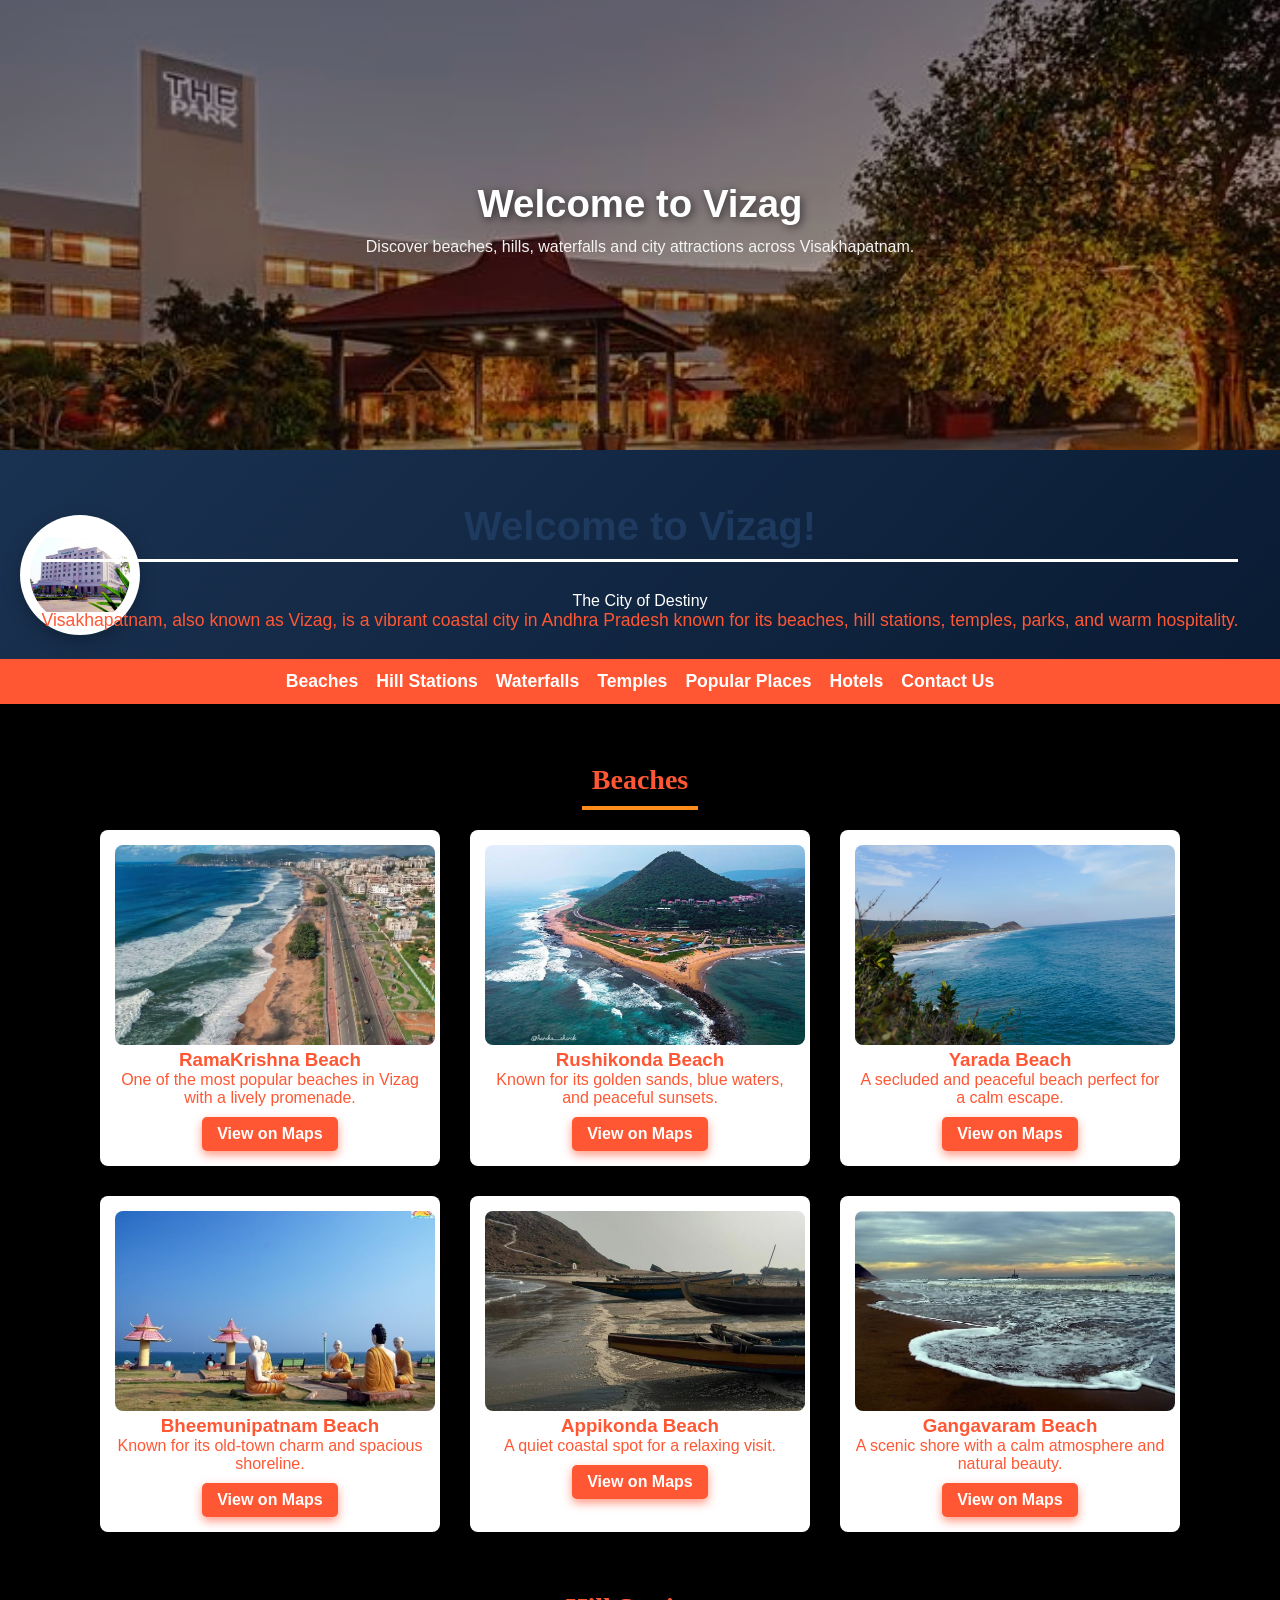
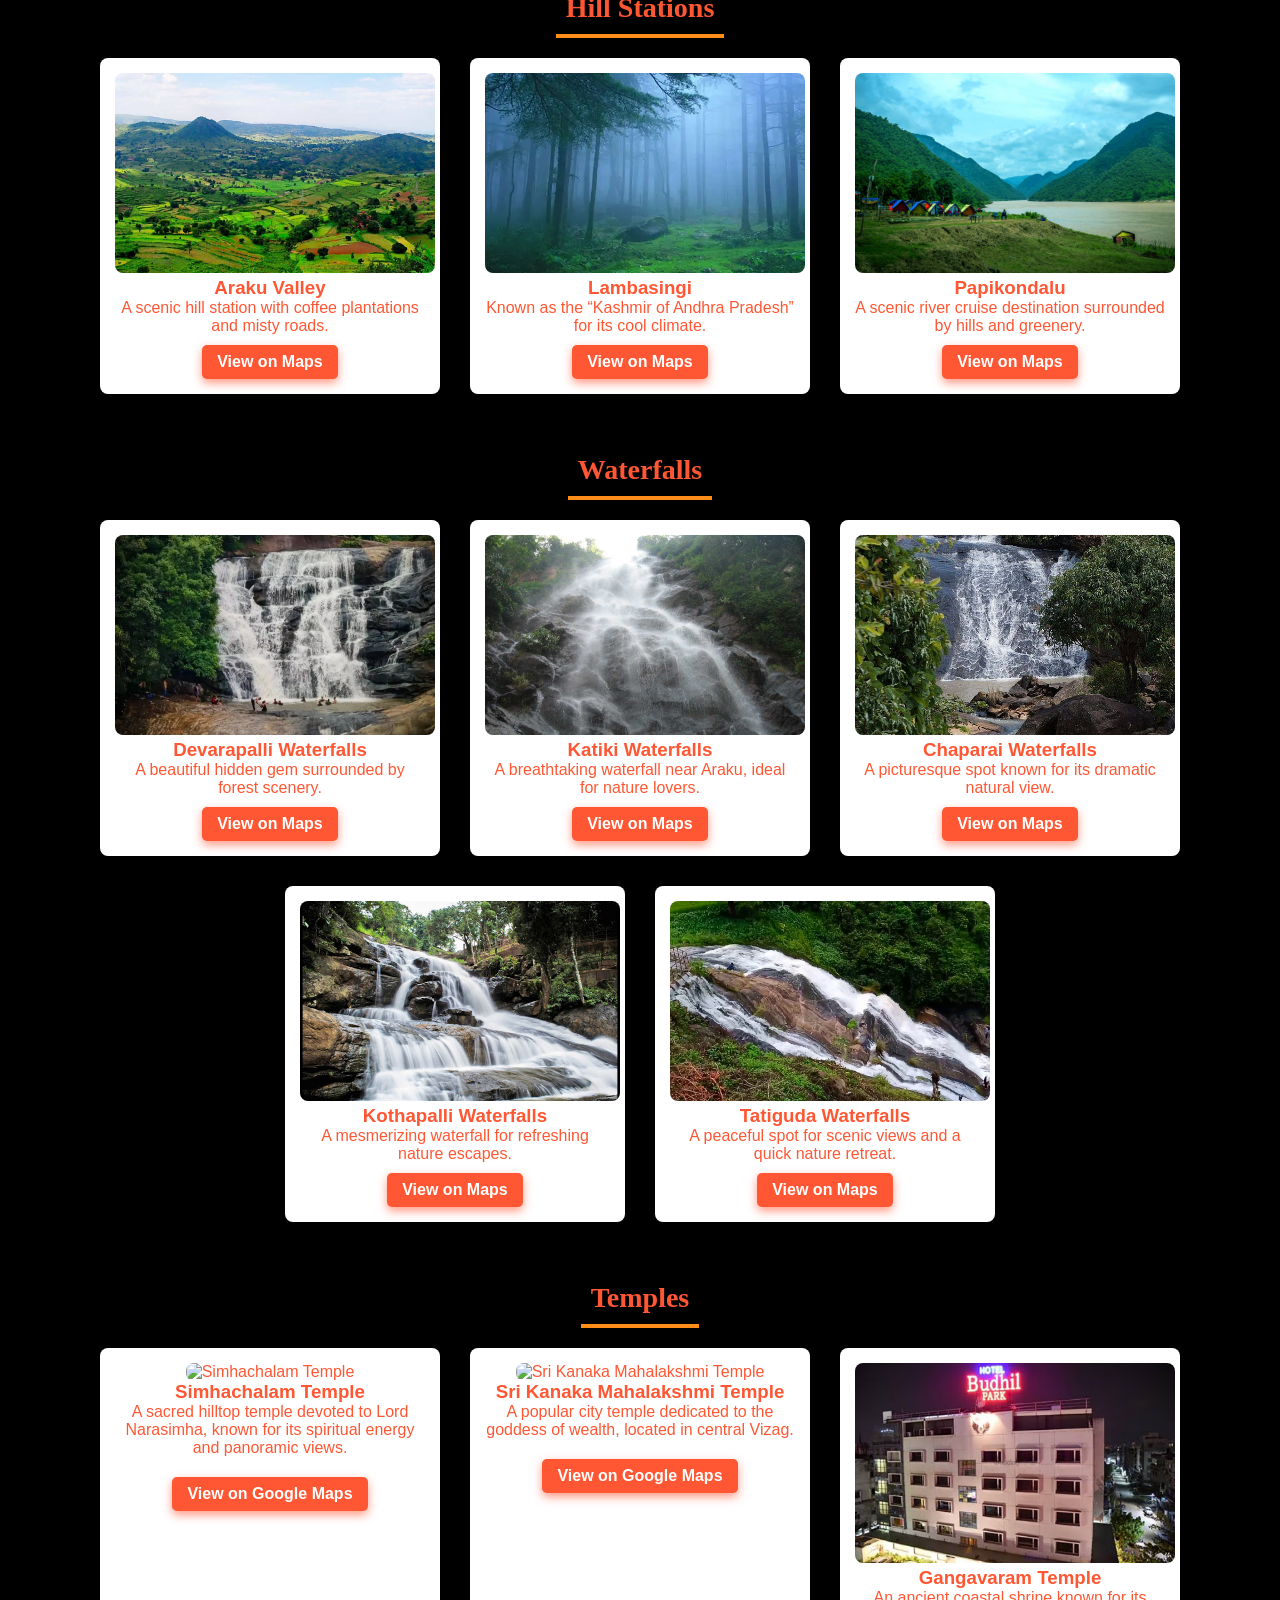
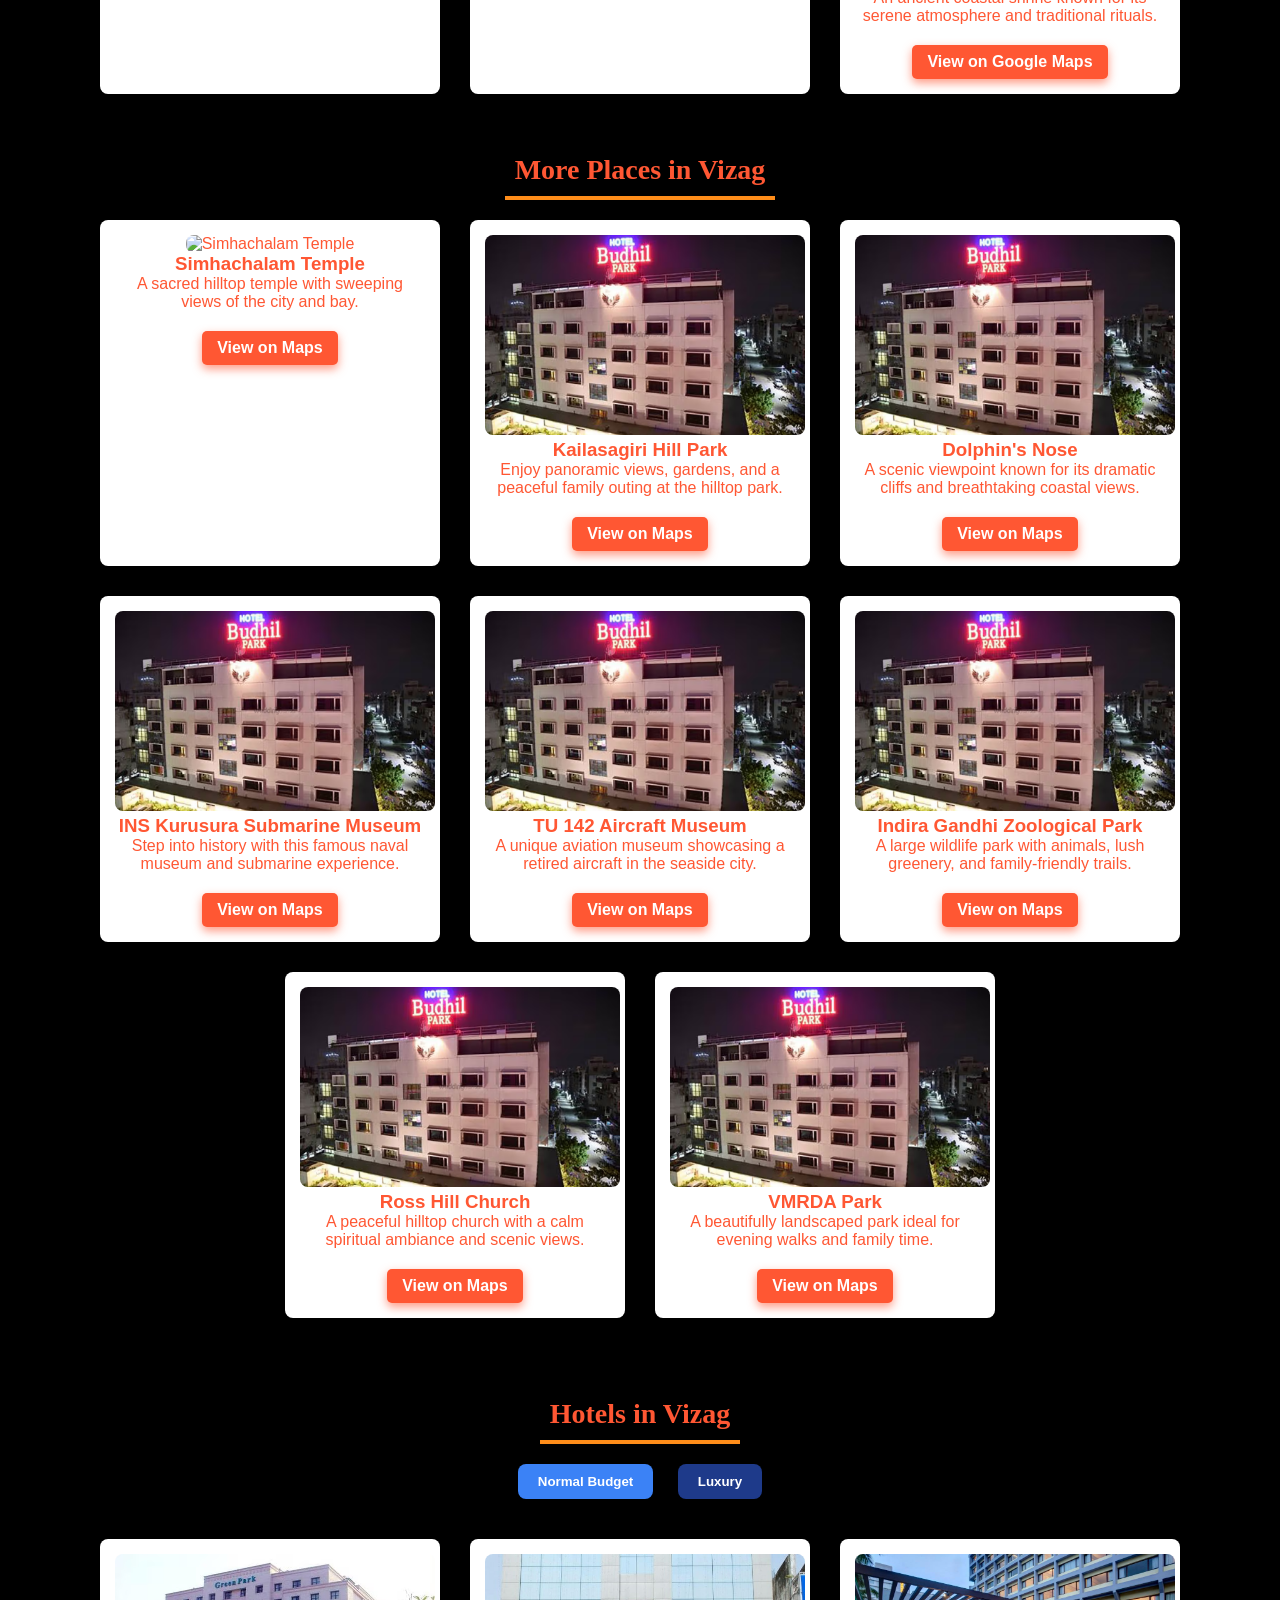
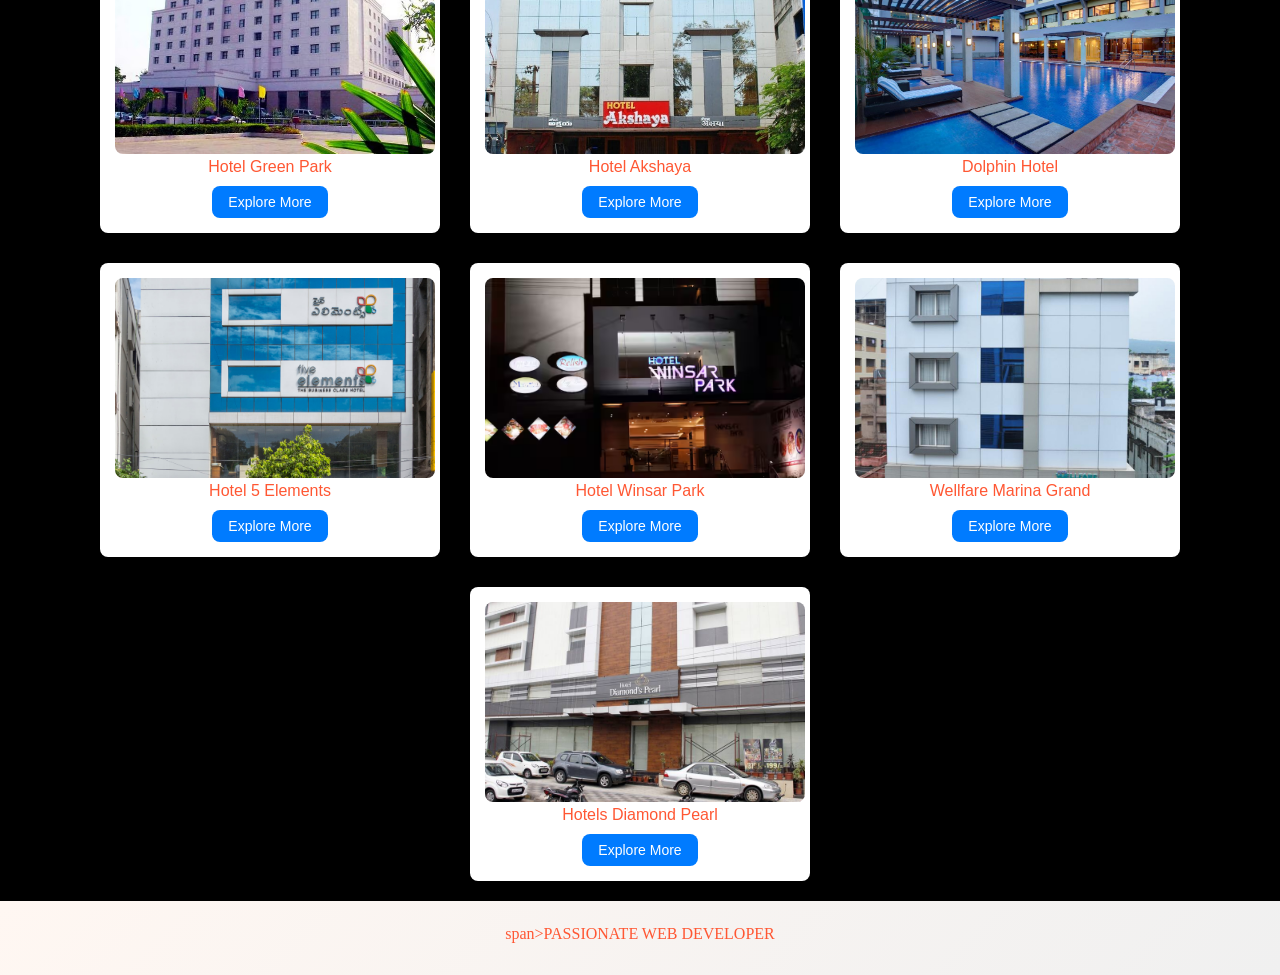
==== home.html @ a45a08ea "initial commit" ====
<!DOCTYPE html>
<html lang="en">
<head>
    <meta charset="UTF-8">
    <meta name="viewport" content="width=device-width, initial-scale=1.0">
    <title>Vizag Tourism</title>
    <link rel="stylesheet" href="style.css">
</head>
<body>
    <div class="hero" style="background: linear-gradient(rgba(0,0,0,0.35), rgba(0,0,0,0.35)), url('images/park.avif'); background-size:cover; background-position:center; min-height:50vh; display:flex; align-items:center; justify-content:center;">
        <div style="text-align:center; padding:24px;">
            <h1 style="color:#fff; font-size:clamp(1.8rem,3vw,3rem); text-shadow:2px 2px 8px rgba(0,0,0,0.6);">Welcome to Vizag</h1>
            <p style="color:#f4f4f4; max-width:700px; margin:12px auto;">Discover beaches, hills, waterfalls and city attractions across Visakhapatnam.</p>
        </div>
    </div>

    <header>
        <div class="header-content">
            <img src="images/green.avif" class="logo" alt="Vizag Tourism Logo">
            <h1 class="welcome-note">Welcome to Vizag!</h1>
            <p class="city">The City of Destiny</p>
            <p class="about-city">
                Visakhapatnam, also known as Vizag, is a vibrant coastal city in Andhra Pradesh known for its beaches,
                hill stations, temples, parks, and warm hospitality.
            </p>
        </div>
    </header>

    <!-- Navigation Bar -->
    <nav>
        <a href="#beaches">Beaches</a>
        <a href="#hills">Hill Stations</a>
        <a href="#waterfalls">Waterfalls</a>
        <a href="#temples">Temples</a>
        <a href="#popular">Popular Places</a>
        <a href="#hotels">Hotels</a>
        <a href="contact.html" class="contact-link" target="_blank" rel="noopener noreferrer">Contact Us</a>
    </nav>

    <div class="main">
        <!-- Beaches Section -->
        <section id="beaches">
            <h1 class="section-title">Beaches</h1>
            <div class="place-container">
                <div class="place-box">
                    <img src="images/rk.jpeg" alt="RamaKrishna Beach">
                    <h3>RamaKrishna Beach</h3>
                    <p>One of the most popular beaches in Vizag with a lively promenade.</p>
                    <a href="https://www.google.com/maps/search/?api=1&query=RK+Beach+Visakhapatnam" target="_blank" class="explore-btn">View on Maps</a>
                </div>
                <div class="place-box">
                    <img src="images/rushikonda.jpeg" alt="Rushikonda Beach">
                    <h3>Rushikonda Beach</h3>
                    <p>Known for its golden sands, blue waters, and peaceful sunsets.</p>
                    <a href="https://www.google.com/maps/search/?api=1&query=Rushikonda+Beach+Visakhapatnam" target="_blank" class="explore-btn">View on Maps</a>
                </div>
                <div class="place-box">
                    <img src="images/yarada.jpeg" alt="Yarada Beach">
                    <h3>Yarada Beach</h3>
                    <p>A secluded and peaceful beach perfect for a calm escape.</p>
                    <a href="https://www.google.com/maps/search/?api=1&query=Yarada+Beach+Visakhapatnam" target="_blank" class="explore-btn">View on Maps</a>
                </div>
                <div class="place-box">
                    <img src="images/bheemli.jpg" alt="Bheemunipatnam Beach">
                    <h3>Bheemunipatnam Beach</h3>
                    <p>Known for its old-town charm and spacious shoreline.</p>
                    <a href="https://www.google.com/maps/search/?api=1&query=Bheemunipatnam+Beach+Visakhapatnam" target="_blank" class="explore-btn">View on Maps</a>
                </div>
                <div class="place-box">
                    <img src="images/appikonda.jpg" alt="Appikonda Beach">
                    <h3>Appikonda Beach</h3>
                    <p>A quiet coastal spot for a relaxing visit.</p>
                    <a href="https://www.google.com/maps/search/?api=1&query=Appikonda+Beach+Visakhapatnam" target="_blank" class="explore-btn">View on Maps</a>
                </div>
                <div class="place-box">
                    <img src="images/gangavaram.jpg" alt="Gangavaram Beach">
                    <h3>Gangavaram Beach</h3>
                    <p>A scenic shore with a calm atmosphere and natural beauty.</p>
                    <a href="https://www.google.com/maps/search/?api=1&query=Gangavaram+Beach+Visakhapatnam" target="_blank" class="explore-btn">View on Maps</a>
                </div>
            </div>
        </section>

        <!-- Hill Stations Section -->
        <section id="hills">
            <h1 class="section-title">Hill Stations</h1>
            <div class="place-container">
                <div class="place-box">
                    <img src="images/aruku.jpeg" alt="Araku Valley">
                    <h3>Araku Valley</h3>
                    <p>A scenic hill station with coffee plantations and misty roads.</p>
                    <a href="https://www.google.com/maps/search/?api=1&query=Araku+Valley+Visakhapatnam" target="_blank" class="explore-btn">View on Maps</a>
                </div>
                <div class="place-box">
                    <img src="images/lambasingi.jpeg" alt="Lambasingi">
                    <h3>Lambasingi</h3>
                    <p>Known as the “Kashmir of Andhra Pradesh” for its cool climate.</p>
                    <a href="https://www.google.com/maps/search/?api=1&query=Lambasingi+Visakhapatnam" target="_blank" class="explore-btn">View on Maps</a>
                </div>
                <div class="place-box">
                    <img src="images/papikondalu.jpg" alt="Papikondalu">
                    <h3>Papikondalu</h3>
                    <p>A scenic river cruise destination surrounded by hills and greenery.</p>
                    <a href="https://www.google.com/maps/search/?api=1&query=Papikondalu+Andhra+Pradesh" target="_blank" class="explore-btn">View on Maps</a>
                </div>
            </div>
        </section>

        <!-- Waterfalls Section -->
        <section id="waterfalls">
            <h1 class="section-title">Waterfalls</h1>
            <div class="place-container">
                <div class="place-box">
                    <img src="images/devarapalli.jpeg" alt="Devarapalli Waterfalls">
                    <h3>Devarapalli Waterfalls</h3>
                    <p>A beautiful hidden gem surrounded by forest scenery.</p>
                    <a href="https://www.google.com/maps/search/?api=1&query=Devarapalli+Waterfalls+Visakhapatnam" target="_blank" class="explore-btn">View on Maps</a>
                </div>
                <div class="place-box">
                    <img src="images/katika.jpeg" alt="Katiki Waterfalls">
                    <h3>Katiki Waterfalls</h3>
                    <p>A breathtaking waterfall near Araku, ideal for nature lovers.</p>
                    <a href="https://www.google.com/maps/search/?api=1&query=Katiki+Waterfalls+Araku" target="_blank" class="explore-btn">View on Maps</a>
                </div>
                <div class="place-box">
                    <img src="images/chaparai.jpg" alt="Chaparai Waterfalls">
                    <h3>Chaparai Waterfalls</h3>
                    <p>A picturesque spot known for its dramatic natural view.</p>
                    <a href="https://www.google.com/maps/search/?api=1&query=Chaparai+Waterfalls+Araku" target="_blank" class="explore-btn">View on Maps</a>
                </div>
                <div class="place-box">
                    <img src="images/kothapalli.jpg" alt="Kothapalli Waterfalls">
                    <h3>Kothapalli Waterfalls</h3>
                    <p>A mesmerizing waterfall for refreshing nature escapes.</p>
                    <a href="https://www.google.com/maps/search/?api=1&query=Kothapalli+Waterfalls+Visakhapatnam" target="_blank" class="explore-btn">View on Maps</a>
                </div>
                <div class="place-box">
                    <img src="images/tatiguda.jpg" alt="Tatiguda Waterfalls">
                    <h3>Tatiguda Waterfalls</h3>
                    <p>A peaceful spot for scenic views and a quick nature retreat.</p>
                    <a href="https://www.google.com/maps/search/?api=1&query=Tatiguda+Waterfalls+Visakhapatnam" target="_blank" class="explore-btn">View on Maps</a>
                </div>
            </div>
        </section>

        <section id="temples">
            <h1 class="section-title">Temples</h1>
            <div class="place-container">
                <div class="place-box" style="--delay:0.1s;">
                    <img src="https://www.dreamstime.com/stock-photo-simhachalam-hindu-temple-located-visakhapatnam-city-suburb-i-simhadri-andhra-pradesh-india-image91869505" alt="Simhachalam Temple">
                    <h3>Simhachalam Temple</h3>
                    <p>A sacred hilltop temple devoted to Lord Narasimha, known for its spiritual energy and panoramic views.</p>
                    <div class="card-actions">
                        <a href="https://www.google.com/maps/search/?api=1&query=Simhachalam+Temple+Visakhapatnam" target="_blank" class="explore-btn">View on Google Maps</a>
                    </div>
                </div>
                <div class="place-box" style="--delay:0.2s;">
                    <img src="https://images.unsplash.com/photo-1524820549437-6a6a0f45f82a?auto=format&fit=crop&w=900&q=80" alt="Sri Kanaka Mahalakshmi Temple">
                    <h3>Sri Kanaka Mahalakshmi Temple</h3>
                    <p>A popular city temple dedicated to the goddess of wealth, located in central Vizag.</p>
                    <div class="card-actions">
                        <a href="https://www.google.com/maps/search/?api=1&query=Sri+Kanaka+Mahalakshmi+Temple+Visakhapatnam" target="_blank" class="explore-btn">View on Google Maps</a>
                    </div>
                </div>
                <div class="place-box" style="--delay:0.3s;">
                    <img src="https://images.unsplash.com/photo-1511920170033-f8396924c348?auto=format&fit=crop&w=900&q=80" alt="Gangavaram Temple">
                    <h3>Gangavaram Temple</h3>
                    <p>An ancient coastal shrine known for its serene atmosphere and traditional rituals.</p>
                    <div class="card-actions">
                        <a href="https://www.google.com/maps/search/?api=1&query=Gangavaram+Temple+Visakhapatnam" target="_blank" class="explore-btn">View on Google Maps</a>
                    </div>
                </div>
            </div>
        </section>

        <section id="popular">
            <h1 class="section-title">More Places in Vizag</h1>
            <div class="place-container">
                <div class="place-box" style="--delay:0.1s;">
                    <img src="https://www.dreamstime.com/stock-photo-simhachalam-hindu-temple-located-visakhapatnam-city-suburb-i-simhadri-andhra-pradesh-india-image91869505" alt="Simhachalam Temple">
                    <h3>Simhachalam Temple</h3>
                    <p>A sacred hilltop temple with sweeping views of the city and bay.</p>
                    <div class="card-actions">
                        <a href="https://www.google.com/maps/search/?api=1&query=Simhachalam+Temple+Visakhapatnam" target="_blank" class="explore-btn">View on Maps</a>
                    </div>
                </div>
                <div class="place-box" style="--delay:0.2s;">
                    <img src="https://images.unsplash.com/photo-1500534623283-312aade485b7?auto=format&fit=crop&w=900&q=80" alt="Kailasagiri Hill Park">
                    <h3>Kailasagiri Hill Park</h3>
                    <p>Enjoy panoramic views, gardens, and a peaceful family outing at the hilltop park.</p>
                    <div class="card-actions">
                        <a href="https://www.google.com/maps/search/?api=1&query=Kailasagiri+Hill+Park+Visakhapatnam" target="_blank" class="explore-btn">View on Maps</a>
                    </div>
                </div>
                <div class="place-box" style="--delay:0.3s;">
                    <img src="https://images.unsplash.com/photo-1499856871958-5b9627545d1a?auto=format&fit=crop&w=900&q=80" alt="Dolphin's Nose">
                    <h3>Dolphin's Nose</h3>
                    <p>A scenic viewpoint known for its dramatic cliffs and breathtaking coastal views.</p>
                    <div class="card-actions">
                        <a href="https://www.google.com/maps/search/?api=1&query=Dolphins+Nose+Visakhapatnam" target="_blank" class="explore-btn">View on Maps</a>
                    </div>
                </div>
                <div class="place-box" style="--delay:0.4s;">
                    <img src="https://images.unsplash.com/photo-1448375240586-882707db888b?auto=format&fit=crop&w=900&q=80" alt="INS Kurusura Submarine Museum">
                    <h3>INS Kurusura Submarine Museum</h3>
                    <p>Step into history with this famous naval museum and submarine experience.</p>
                    <div class="card-actions">
                        <a href="https://www.google.com/maps/search/?api=1&query=INS+Kurusura+Submarine+Museum+Visakhapatnam" target="_blank" class="explore-btn">View on Maps</a>
                    </div>
                </div>
                <div class="place-box" style="--delay:0.5s;">
                    <img src="https://images.unsplash.com/photo-1518548419970-58e3b5333db8?auto=format&fit=crop&w=900&q=80" alt="TU 142 Aircraft Museum">
                    <h3>TU 142 Aircraft Museum</h3>
                    <p>A unique aviation museum showcasing a retired aircraft in the seaside city.</p>
                    <div class="card-actions">
                        <a href="https://www.google.com/maps/search/?api=1&query=TU+142+Aircraft+Museum+Visakhapatnam" target="_blank" class="explore-btn">View on Maps</a>
                    </div>
                </div>
                <div class="place-box" style="--delay:0.6s;">
                    <img src="https://images.unsplash.com/photo-1521295121783-8a321d551ad2?auto=format&fit=crop&w=900&q=80" alt="Indira Gandhi Zoological Park">
                    <h3>Indira Gandhi Zoological Park</h3>
                    <p>A large wildlife park with animals, lush greenery, and family-friendly trails.</p>
                    <div class="card-actions">
                        <a href="https://www.google.com/maps/search/?api=1&query=Indira+Gandhi+Zoological+Park+Visakhapatnam" target="_blank" class="explore-btn">View on Maps</a>
                    </div>
                </div>
                <div class="place-box" style="--delay:0.7s;">
                    <img src="https://images.unsplash.com/photo-1494526585095-c41746248156?auto=format&fit=crop&w=900&q=80" alt="Ross Hill Church">
                    <h3>Ross Hill Church</h3>
                    <p>A peaceful hilltop church with a calm spiritual ambiance and scenic views.</p>
                    <div class="card-actions">
                        <a href="https://www.google.com/maps/search/?api=1&query=Ross+Hill+Church+Visakhapatnam" target="_blank" class="explore-btn">View on Maps</a>
                    </div>
                </div>
                <div class="place-box" style="--delay:0.8s;">
                    <img src="https://images.unsplash.com/photo-1506744038136-46273834b3fb?auto=format&fit=crop&w=900&q=80" alt="VMRDA Park">
                    <h3>VMRDA Park</h3>
                    <p>A beautifully landscaped park ideal for evening walks and family time.</p>
                    <div class="card-actions">
                        <a href="https://www.google.com/maps/search/?api=1&query=VMRDA+Park+Visakhapatnam" target="_blank" class="explore-btn">View on Maps</a>
                    </div>
                </div>
            </div>
        </section>
    </div>

    <section id="hotels">
        <h1 class="section-title">Hotels in Vizag</h1>
    
        <div class="hotel-tabs">
            <button class="tab-btn active" onclick="showHotels('budget')">Normal Budget</button>
            <button class="tab-btn" onclick="showHotels('luxury')">Luxury</button>
        </div>
    
        <div id="budget" class="hotel-section">
            <div class="place-container">
                <div class="place-box">
                    <img src="images/green.avif" alt="Hotel Green Park">
                    <p>Hotel Green Park</p>
                    <a href="https://www.bing.com/travel/hotels/detail?q=Hotel+Greenpark+Visakhapatnam&id=YN4070x9438742258222514522&hname=Hotel+Greenpark+Visakhapatnam&cin=2025-06-08&cout=2025-06-09&guests=2A0C&age=&displaytext=Vishakhapatnam&loc=Vishakhapatnam&hotellistid=&lat=17.715425&lon=83.30628&type=hotel&hi=1&form=HTLHDE&showNightlyPrice=1&entrypoint=HTSELI" target="_blank"><button>Explore More</button></a>
                </div>
                <div class="place-box">
                    <img src="images/akshaya.jpg" alt="Hotel Supreme">
                    <p>Hotel Akshaya</p>
                    <a href="https://www.bing.com/travel/hotels/detail?q=Hotel+Akshaya&id=YN4070x1041368606698545207&hname=Hotel+Akshaya&cin=2025-06-08&cout=2025-06-09&guests=2A0C&age=&displaytext=Vishakhapatnam&loc=Vishakhapatnam&hotellistid=&lat=17.725403&lon=83.299355&type=hotel&hi=4&form=HTLHDE&showNightlyPrice=1&entrypoint=HTSELI" target="_blank"><button>Explore More</button></a>
                </div>
                <div class="place-box">
                    <img src="images/dolphin.jpg" alt="Hotel Winsar Park">
                    <p>Dolphin Hotel</p>
                    <a href="https://www.bing.com/travel/hotels/detail?q=Dolphin+Hotel&id=YN4070x13959802163084892071&hname=Dolphin+Hotel&cin=2025-06-08&cout=2025-06-09&guests=2A0C&age=&displaytext=Vishakhapatnam&loc=Vishakhapatnam&hotellistid=&lat=17.713072&lon=83.297455&type=hotel&hi=6&form=HTLHDE&showNightlyPrice=1&entrypoint=HTSELI" target="_blank"><button>Explore More</button></a>
                </div>
                <div class="place-box">
                    <img src="images/elements.avif" alt="Hotel Winsar Park">
                    <p>Hotel 5 Elements</p>
                    <a href="https://www.bing.com/travel/hotels/detail?q=Hotel+Five+Elements&id=YN4070x1160094128742327804&hname=Hotel+Five+Elements&cin=2025-06-08&cout=2025-06-09&guests=2A0C&age=&displaytext=Vishakhapatnam&loc=Vishakhapatnam&hotellistid=&lat=17.720427&lon=83.3133&type=hotel&hi=12&form=HTLHDE&showNightlyPrice=1&entrypoint=HTSELI" target="_blank"><button>Explore More</button></a>
                </div>
                <div class="place-box">
                    <img src="images/winsar.avif" alt="Hotel Winsar Park">
                    <p>Hotel Winsar Park</p>
                    <a href="https://www.bing.com/travel/hotels/detail?q=Hotel+Winsar+Park&id=YN4070x518136038&hname=Hotel+Winsar+Park&cin=2025-06-08&cout=2025-06-09&guests=2A0C&age=&displaytext=Vishakhapatnam&loc=Vishakhapatnam&hotellistid=&lat=17.709448&lon=83.30573&type=hotel&hi=13&form=HTLHDE&showNightlyPrice=1&entrypoint=HTSELI" target="_blank"><button>Explore More</button></a>
                </div>
                <div class="place-box">
                    <img src="images/wellfare.jpg" alt="Hotel Winsar Park">
                    <p>Wellfare Marina Grand</p>
                    <a href="https://www.bing.com/travel/hotels/detail?q=Wellfare+Marina+grand%2C+Vizag&id=YN4070x3469733652707648806&hname=Wellfare+Marina+grand%2C+Vizag&cin=2025-06-08&cout=2025-06-09&guests=2A0C&age=&displaytext=Vishakhapatnam&loc=Vishakhapatnam&hotellistid=&lat=17.725634&lon=83.300224&type=hotel&hi=16&form=HTLHDE&showNightlyPrice=1&entrypoint=HTSELI" target="_blank"><button>Explore More</button></a>
                </div>
                <div class="place-box">
                    <img src="images/diamond.jpg" alt="Hotel Winsar Park">
                    <p>Hotels Diamond Pearl</p>
                    <a href="https://www.bing.com/travel/hotels/detail?q=Hotel+Diamonds+Pearl&id=YN4070x8060636578347884217&hname=Hotel+Diamonds+Pearl&cin=2025-06-08&cout=2025-06-09&guests=2A0C&age=&displaytext=Vishakhapatnam&loc=Vishakhapatnam&hotellistid=&lat=17.72824&lon=83.30358&type=hotel&hi=19&form=HTLHDE&showNightlyPrice=1&entrypoint=HTSELI" target="_blank"><button>Explore More</button></a>
                </div>
            </div>
        </div>
    
        <div id="luxury" class="hotel-section" style="display: none;">
            <div class="place-container">
                <div class="place-box">
                    <img src="images/park.avif" alt="The Park Vizag">
                    <p>The Park Vizag</p>
                    <a href="https://www.booking.com/hotel/in/the-park-visakhapatnam.en-us.html?aid=2378099&label=huno.1-bing%3A77427b179a1f1330e58a131ca2eb50b3&sid=471427a223f177a84319d0d249b964f3&all_sr_blocks=25628402_398760372_2_2_0&checkin=2025-05-02&checkout=2025-05-03&dest_id=-2114520&dest_type=city&dist=0&group_adults=2&group_children=0&hapos=1&highlighted_blocks=25628402_398760372_2_2_0&hpos=1&matching_block_id=25628402_398760372_2_2_0&no_rooms=1&req_adults=2&req_children=0&room1=A%2CA&sb_price_type=total&sr_order=popularity&sr_pri_blocks=25628402_398760372_2_2_0__891900&srepoch=1745566002&srpvid=faf3345674560032&type=total&ucfs=1&#hotelTmpl" target="_blank"><button>Explore More</button></a>
                </div>
                <div class="place-box">
                    <img src="images/novotel.jpg" alt="Novotel Visakhapatnam">
                    <p>Novotel Visakhapatnam</p>
                    <a href="https://www.bing.com/travel/hotels/detail?q=Novotel+Visakhapatnam+Varun+Beach&id=YN4070x3409338355401934599&hname=Novotel+Visakhapatnam+Varun+Beach&cin=2025-06-08&cout=2025-06-09&guests=2A0C&age=&displaytext=Vishakhapatnam&loc=Vishakhapatnam&hotellistid=&lat=17.710852&lon=83.31572&type=hotel&hi=10&form=HTLHDE&showNightlyPrice=1&entrypoint=HTSELI" target="_blank"><button>Explore More</button></a>
                </div>
                <div class="place-box">
                    <img src="images/luxury3.jpg" alt="Taj Gateway Hotel">
                    <p>The Bheemli Resort Managed by AccorHotels</p>
                    <a href="https://www.booking.com/hotel/in/the-bheemli-resort-managed-by-accorhotels.en-us.html?aid=364761&label=6a908eccbd_visakhapatnam__&sid=471427a223f177a84319d0d249b964f3&all_sr_blocks=173571204_392970266_1_42_0&checkin=2025-05-02&checkout=2025-05-03&dest_id=-2114520&dest_type=city&dist=0&group_adults=1&group_children=0&hapos=1&highlighted_blocks=173571204_392970266_1_42_0&hpos=1&matching_block_id=173571204_392970266_1_42_0&no_rooms=1&req_adults=1&req_children=0&room1=A&sb_price_type=total&sr_order=popularity&sr_pri_blocks=173571204_392970266_1_42_0__799900&srepoch=1745566111&srpvid=5252348b741c04f7&type=total&ucfs=1&#hotelTmpl" target="_blank"><button>Explore More</button></a>
                </div>
                <div class="place-box">
                    <img src="images/welcomhotel.png" alt="Taj Gateway Hotel">
                    <p>Welcomhotel by ITC Hotels</p>
                    <a href="https://www.booking.com/hotel/in/welcomhotel-grandbay.html?label=6a908eccbd_visakhapatnam__&sid=471427a223f177a84319d0d249b964f3&aid=364761&ucfs=1&arphpl=1&checkin=2025-05-02&checkout=2025-05-03&dest_id=-2114520&dest_type=city&group_adults=1&req_adults=1&no_rooms=1&group_children=0&req_children=0&hpos=1&hapos=1&sr_order=popularity&srpvid=334634c2e55f0013&srepoch=1745566218&all_sr_blocks=145698802_336139758_1_41_0&highlighted_blocks=145698802_336139758_1_41_0&matching_block_id=145698802_336139758_1_41_0&sr_pri_blocks=145698802_336139758_1_41_0__612500&from=searchresults#hotelTmpl" target="_blank"><button>Explore More</button></a>
                </div>
                <div class="place-box">
                    <img src="images/radisson.jpg" alt="Taj Gateway Hotel">
                    <p>Radisson Blu Resort Visakhapatnam</p>
                    <a href="https://www.booking.com/hotel/in/radisson-blu-resort-vishakhapatnam.html?label=6a908eccbd_visakhapatnam__&sid=471427a223f177a84319d0d249b964f3&aid=364761&ucfs=1&arphpl=1&checkin=2025-05-02&checkout=2025-05-03&dest_id=-2114520&dest_type=city&group_adults=1&req_adults=1&no_rooms=1&group_children=0&req_children=0&hpos=1&hapos=1&sr_order=popularity&srpvid=8df834ea73600593&srepoch=1745566314&all_sr_blocks=749573503_331239124_1_42_0&highlighted_blocks=749573503_331239124_1_42_0&matching_block_id=749573503_331239124_1_42_0&sr_pri_blocks=749573503_331239124_1_42_0__949900&from=searchresults#hotelTmpl"
                        target="_blank"><button>Explore More</button></a>
                </div>
                <div class="place-box">
                    <img src="images/budhil.avif" alt="Taj Gateway Hotel">
                    <p>The Budhil Park</p>
                    <a href="https://www.booking.com/hotel/in/the-budhil-park.html?label=6a908eccbd_visakhapatnam__&sid=471427a223f177a84319d0d249b964f3&aid=364761&ucfs=1&arphpl=1&checkin=2025-05-02&checkout=2025-05-03&dest_id=-2114520&dest_type=city&group_adults=1&req_adults=1&no_rooms=1&group_children=0&req_children=0&hpos=1&hapos=1&sr_order=popularity&srpvid=56a0350d9f710521&srepoch=1745566367&all_sr_blocks=1254030503_399037836_1_40_0&highlighted_blocks=1254030503_399037836_1_40_0&matching_block_id=1254030503_399037836_1_40_0&sr_pri_blocks=1254030503_399037836_1_40_0__230000&from=searchresults#hotelTmpl"
                        target="_blank"><button>Explore More</button></a>
                </div>
                <div class="place-box">
                    <img src="images/daspalla.jpg" alt="Taj Gateway Hotel">
                    <p>Hotel Daspalla</p>
                    <a href="https://www.booking.com/hotel/in/daspalla-visakhapatnam.en-us.html?aid=364761&label=6a908eccbd_visakhapatnam__&sid=471427a223f177a84319d0d249b964f3&all_sr_blocks=63351004_372418700_2_1_0&checkin=2025-05-02&checkout=2025-05-03&dest_id=-2114520&dest_type=city&dist=0&group_adults=1&group_children=0&hapos=1&highlighted_blocks=63351004_372418700_2_1_0&hpos=1&matching_block_id=63351004_372418700_2_1_0&no_rooms=1&req_adults=1&req_children=0&room1=A&sb_price_type=total&sr_order=popularity&sr_pri_blocks=63351004_372418700_2_1_0__550000&srepoch=1745566418&srpvid=17023527c4840651&type=total&ucfs=1&#hotelTmpl"
                        target="_blank"><button>Explore More</button></a>
                </div>
            </div>
        </div>
    </section>


<footer>
    
    span>PASSIONATE WEB DEVELOPER</span>
    </div>
</footer>

    <script>
        function showHotels(type) {
            document.getElementById('budget').style.display = (type === 'budget') ? 'block' : 'none';
            document.getElementById('luxury').style.display = (type === 'luxury') ? 'block' : 'none';

            const tabs = document.querySelectorAll('.tab-btn');
            tabs.forEach(tab => tab.classList.remove('active'));

            if (type === 'budget') {
                tabs[0].classList.add('active');
            } else {
                tabs[1].classList.add('active');
            }
        }

        // Default show budget section
        showHotels('budget');
    </script>
    <script>
        // global fallback for broken images
        document.addEventListener('DOMContentLoaded', function () {
            document.querySelectorAll('img').forEach(function(img){
                img.addEventListener('error', function(){
                    if (this.src && !this.dataset.fallbackApplied) {
                        this.dataset.fallbackApplied = '1';
                        this.src = 'images/budhil.avif';
                    }
                });
            });
        });
    </script>

</body>
</html>
---- style.css ----
/* General Reset */
* {
    margin: 0;
    padding: 0;
    box-sizing: border-box;
}

body {
    font-family: Arial, sans-serif;
    background: #000;
    text-align: center;
    color: #ff5733;
    min-height: 100vh;
    margin: 0;
}

#background-video {
    position: fixed;
    inset: 0;
    width: 100vw;
    height: 100vh;
    z-index: -1;
    object-fit: cover;
    pointer-events: none;
}

#background-video::cue {
    background: transparent;
}

header {
    background: rgba(11, 32, 60, 0.75);
    color: white;
    padding: 24px 20px 28px;
    display: flex;
    flex-direction: column;
    align-items: center;
    position: relative;
    text-align: center;
    animation: slideDown 1s ease forwards;
}

header {
    background: linear-gradient(135deg, rgba(30, 58, 95, 0.86), rgba(11, 32, 60, 0.85));
    color: white;
    padding: 24px 20px 28px;
    display: flex;
    flex-direction: column;
    align-items: center;
    position: relative;
    text-align: center;
    animation: slideDown 1s ease forwards;
}

/* Style for top image/banner */
.top-banner {
    width: 100%;
    height: 240px;
    object-fit: cover;
    display: block;
}

/* Logo image */
.logo {
    position: absolute;
    bottom: 24px;
    left: 20px;
    height: 120px;
    width: 120px;
    border-radius: 50%;
    object-fit: contain;
    background-color: white;
    padding: 10px;
    box-shadow: 0 6px 18px rgba(0, 0, 0, 0.25);
}

/* Place-box images */
.place-box img {
    width: 320px;
    height: 200px;
    object-fit: cover;
    border-radius: 8px;
    transition: transform 0.5s ease;
    animation: float 6s ease-in-out infinite;
}

.place-box img:hover {
    transform: scale(1.1) rotate(-2deg);
}

/* Text styles */
.welcome-note {
    font-weight: bold;
    font-size: 2.5rem;
    animation: fadeSlideIn 2s ease forwards, colorPulse 5s ease infinite;
}

.about-city {
    font-size: 1.1rem;
    color: #ff5733;
    animation: fadeSlideIn 2.5s ease forwards;
}

nav {
    background: #ff5733;
    padding: 12px 15px;
    display: flex;
    justify-content: center;
    gap: 18px;
    flex-wrap: wrap;
    box-shadow: none;
    animation: slideUp 1s ease forwards;
}

nav a {
    color: white;
    text-decoration: none;
    font-weight: bold;
    font-size: 1.1rem;
    transition: color 0.3s ease, transform 0.3s ease;
}

nav a:hover {
    color: #fffacd;
    transform: scale(1.2);
    text-shadow: 0 0 8px #fffacd;
}

/* Main Content */
.main {
    padding: 20px;
}

/* Section Titles */
.section-title {
    font-size: 28px;
    font-weight: bold;
    color: #ff5733;
    margin-top: 30px;
    padding: 10px;
    border-bottom: 4px solid #ff8d1a;
    display: inline-block;
    font-family: 'Georgia', serif;
    animation: fadeInUp 1.5s ease forwards;
}

/* Cards for Places */
.place-container {
    display: flex;
    justify-content: center;
    flex-wrap: wrap;
    gap: 30px;
    padding: 20px;
}

.place-box {
    background-color: white;
    box-shadow: 0 4px 8px rgba(0, 0, 0, 0.2);
    border-radius: 8px;
    width: 340px;
    padding: 15px;
    opacity: 0;
    transform: translateY(20px);
    animation: fadeInUp 1s ease forwards, float 4s ease-in-out infinite;
    animation-delay: var(--delay);
    transition: transform 0.3s ease, box-shadow 0.3s ease;
}

.place-box:hover {
    transform: scale(1.05);
    box-shadow: 0 8px 16px rgba(0, 0, 0, 0.3);
}

.explore-btn {
    display: inline-block;
    margin-top: 10px;
    padding: 8px 15px;
    background-color: #ff5733;
    color: white;
    text-decoration: none;
    border-radius: 5px;
    font-weight: bold;
    transition: background-color 0.3s ease, transform 0.3s ease;
    box-shadow: 0 4px 10px rgba(255, 87, 51, 0.6);
}

.explore-btn:hover {
    background-color: #e04e2a;
    transform: scale(1.1);
    box-shadow: 0 6px 14px rgba(255, 141, 26, 0.8);
}

.hotel-tabs {
    text-align: center;
    margin: 20px 0;
}

.tab-btn {
    padding: 10px 20px;
    margin: 0 10px;
    border: none;
    background-color: #1e3a8a;
    color: white;
    font-weight: bold;
    cursor: pointer;
    border-radius: 8px;
    transition: background-color 0.3s;
}

.tab-btn:hover,
.tab-btn.active {
    background-color: #3b82f6;
}

.hotel-section {
    display: none;
}

.hotel-section.active {
    display: block;
}

.place-box button {
    margin-top: 10px;
    padding: 8px 16px;
    background-color: #007BFF;
    color: white;
    border: none;
    border-radius: 8px;
    cursor: pointer;
    transition: background-color 0.3s ease, transform 0.2s ease;
    font-size: 14px;
}

.place-box button:hover {
    background-color: #0056b3;
    transform: scale(1.05);
}

.place-box a {
    text-decoration: none;
}

/* Footer */
footer {
    font-family: Georgia, serif;
    font-size: 16px;
    color: #ff5733;
    padding: 24px 20px 32px;
    background: linear-gradient(135deg, #fff7f2, #f0f0f0);
    animation: fadeIn 2s ease forwards;
    animation-delay: 3s;
    overflow: hidden;
    position: relative;
}

.single-developer {
    display: flex;
    flex-direction: column;
    align-items: center;
    gap: 6px;
    font-size: 1.05rem;
    color: #1e3a5f;
}

.single-developer strong {
    font-size: 1.2rem;
    color: #ff5733;
}

/* Contact Page Styles */
.contact-content {
    color: #004080;
    /* Dark blue font color */
    max-width: 800px;
    margin: 40px auto;
    text-align: left;
    font-family: 'Arial', sans-serif;
    padding: 20px;
    background-color: rgba(255, 255, 255, 0.85);
    border-radius: 10px;
    box-shadow: 0 0 15px rgba(0, 64, 128, 0.3);
    animation: colorPulseContact 6s ease-in-out infinite;
}

header h1 {
    font-size: 3rem;
    font-weight: 700;
    color: #1E3A5F;
    /* Changed color to deep royal blue */
    text-align: center;
    margin: 30px 0;
    padding-bottom: 10px;
    border-bottom: 3px solid white;
    /* Changed border to white for better visibility */
    cursor: pointer;
    transition: color 0.4s ease, transform 0.4s ease;
    animation: fadeInUp 2s ease forwards;
}

header h1:hover {
    color: #3A5F8A;
    /* Lighter blue on hover */
    transform: scale(1.1);
    text-shadow: 0 0 10px #3A5F8A;
}

.contact-content h2,
.contact-content h3 {
    color: #003366;
    margin-bottom: 15px;
    animation: fadeInUp 2s ease forwards;
}

.contact-content p {
    font-size: 1.1rem;
    line-height: 1.6;
    margin-bottom: 15px;
    animation: fadeInText 2.5s ease forwards;
    color: #0066cc;
}

.contact-image {
    display: block;
    max-width: 100%;
    height: auto;
    margin: 20px auto;
    border-radius: 8px;
    box-shadow: 0 4px 8px rgba(0, 0, 0, 0.2);
    transition: transform 0.3s ease, box-shadow 0.3s ease;
}

.contact-image:hover {
    transform: scale(1.05) rotate(2deg);
    box-shadow: 0 8px 16px rgba(0, 0, 0, 0.4);
}

.placement-images {
    display: flex;
    justify-content: center;
    gap: 20px;
    flex-wrap: wrap;
    margin-top: 20px;
}

/* Animations for contact page */
@keyframes colorPulseContact {

    0%,
    100% {
        background-color: rgba(255, 255, 255, 0.85);
        color: #004080;
    }

    50% {
        background-color: rgba(255, 223, 186, 0.85);
        color: #cc6600;
    }
}

.contact-content h1,
.contact-content h2 {
    color: #003366;
    margin-bottom: 15px;
}

.contact-content p {
    font-size: 1.1rem;
    line-height: 1.6;
    margin-bottom: 15px;
}

.contact-image {
    display: block;
    max-width: 100%;
    height: auto;
    margin: 20px auto;
    border-radius: 8px;
    box-shadow: 0 4px 8px rgba(0, 0, 0, 0.2);
}

.footer-title {
    font-family: 'Segoe UI', Tahoma, Geneva, Verdana, sans-serif;
    font-size: 1.5rem;
    font-weight: 600;
    color: #333;
    margin-bottom: 10px;
    text-align: center;
}

.card-actions {
    margin-top: 10px;
}

.scrolling-names {
    display: flex;
    justify-content: center;
    flex-wrap: wrap;
    gap: 15px;
    font-weight: bold;
    white-space: normal;
}

.name-link {
    font-family: 'Arial', sans-serif;
    font-size: 1rem;
    color: #555;
    display: flex;
    align-items: center;
    gap: 15px;
    margin: 6px 10px;
}

.name-link a {
    color: #0A66C2;
    text-decoration: none;
}

.name-link a:hover {
    text-decoration: underline;
}

.linkedin-icon {
    cursor: pointer;
    display: inline-flex;
    vertical-align: middle;
    font-size: 1.2em;
    color: #0A66C2;
    /* LinkedIn blue */
}

@keyframes scroll-left {
    0% {
        transform: translateX(100%);
    }
    100% {
        transform: translateX(-100%);
    }
}

/* Animations */
@keyframes fadeSlideIn {
    from {
        opacity: 0;
        transform: translateY(20px);
    }
    to {
        opacity: 1;
        transform: translateY(0);
    }
}

@keyframes fadeIn {
    from {
        opacity: 0;
    }
    to {
        opacity: 1;
    }
}

@keyframes fadeInUp {
    from {
        opacity: 0;
        transform: translateY(20px);
    }
    to {
        opacity: 1;
        transform: translateY(0);
    }
}

@keyframes fadeInText {
    from {
        opacity: 0;
        transform: translateY(10px);
    }
    to {
        opacity: 1;
        transform: translateY(0);
    }
}

@keyframes slideDown {
    from {
        opacity: 0;
        transform: translateY(-30px);
    }
    to {
        opacity: 1;
        transform: translateY(0);
    }
}

@keyframes slideUp {
    from {
        opacity: 0;
        transform: translateY(30px);
    }
    to {
        opacity: 1;
        transform: translateY(0);
    }
}

@keyframes pulse {
    0%, 100% {
        transform: scale(1);
        filter: brightness(1);
    }
    50% {
        transform: scale(1.05);
        filter: brightness(1.1);
    }
}

@keyframes float {
    0%, 100% {
        transform: translateY(0);
    }
    50% {
        transform: translateY(-10px);
    }
}

@keyframes colorPulse {
    0%, 100% {
        color: #ff5733;
        text-shadow: 0 0 5px #ff5733;
    }
    50% {
        color: #ff8d1a;
        text-shadow: 0 0 10px #ff8d1a;
    }
}
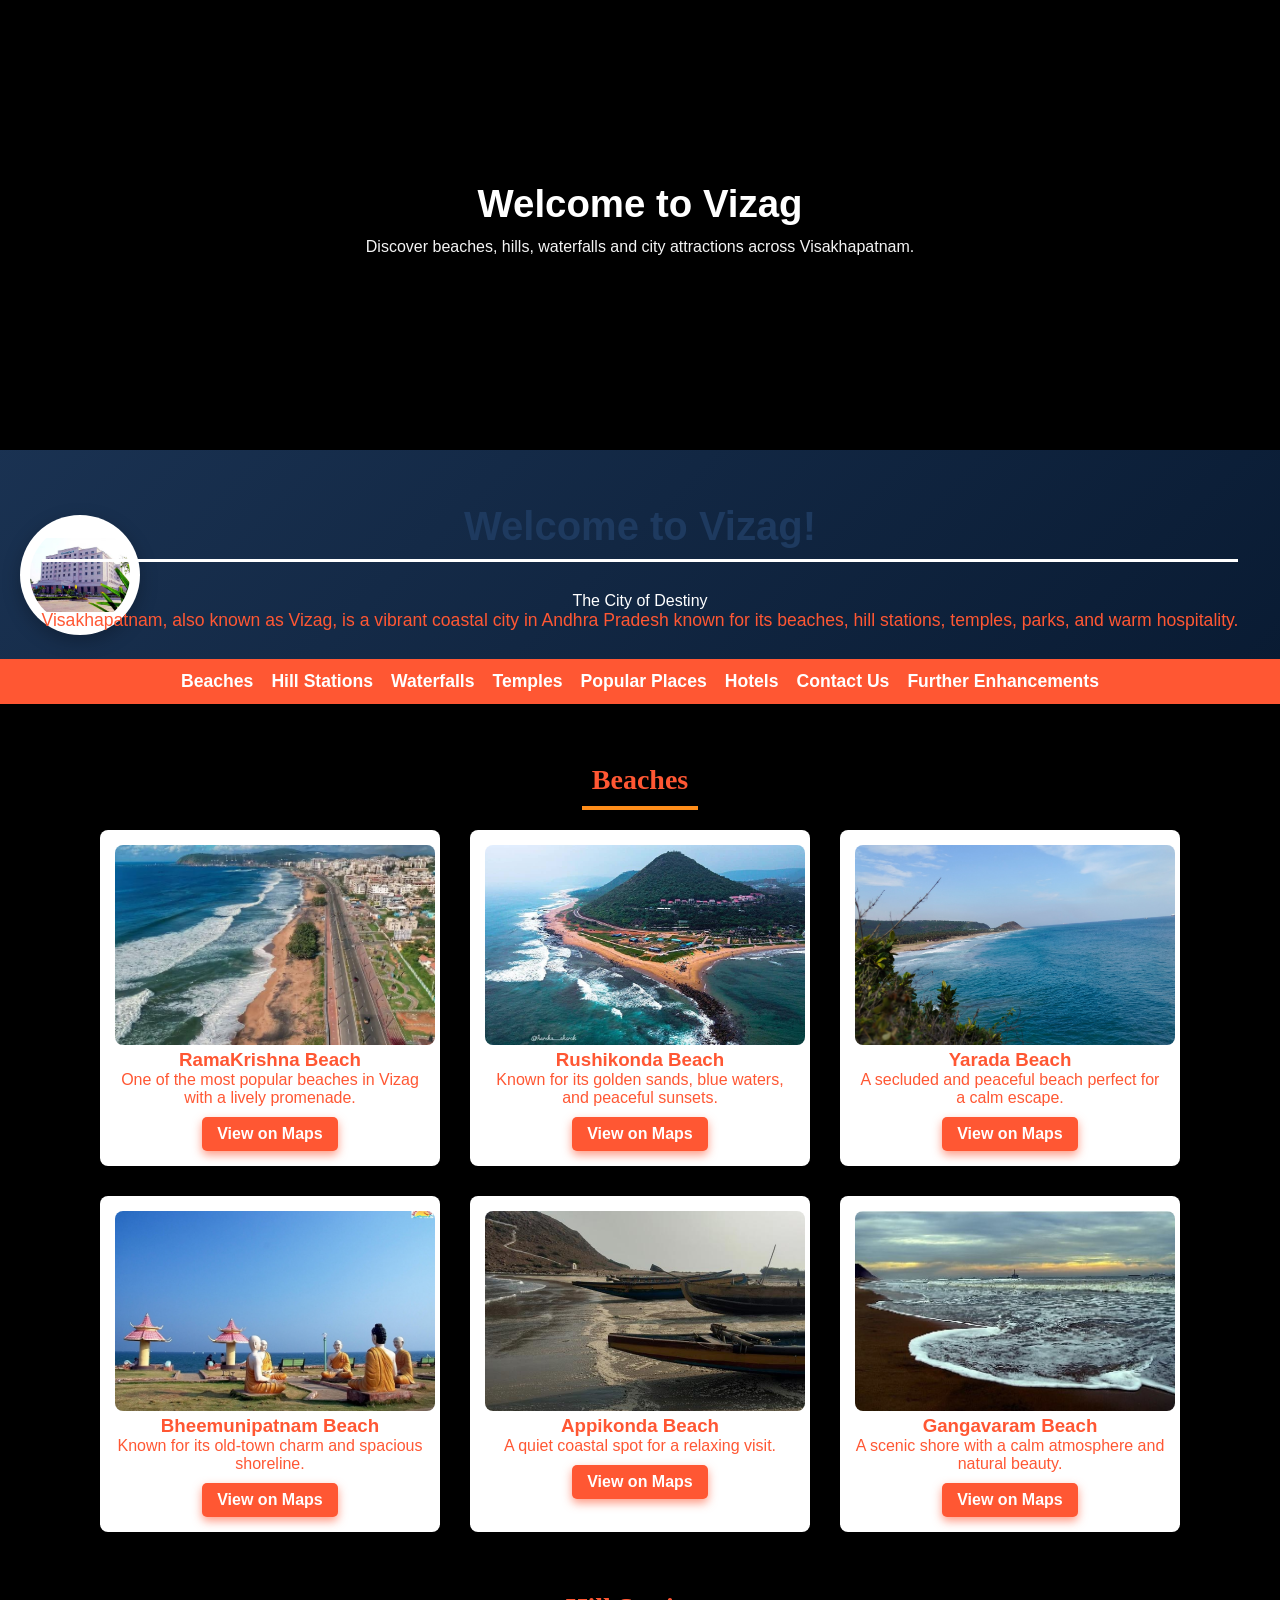
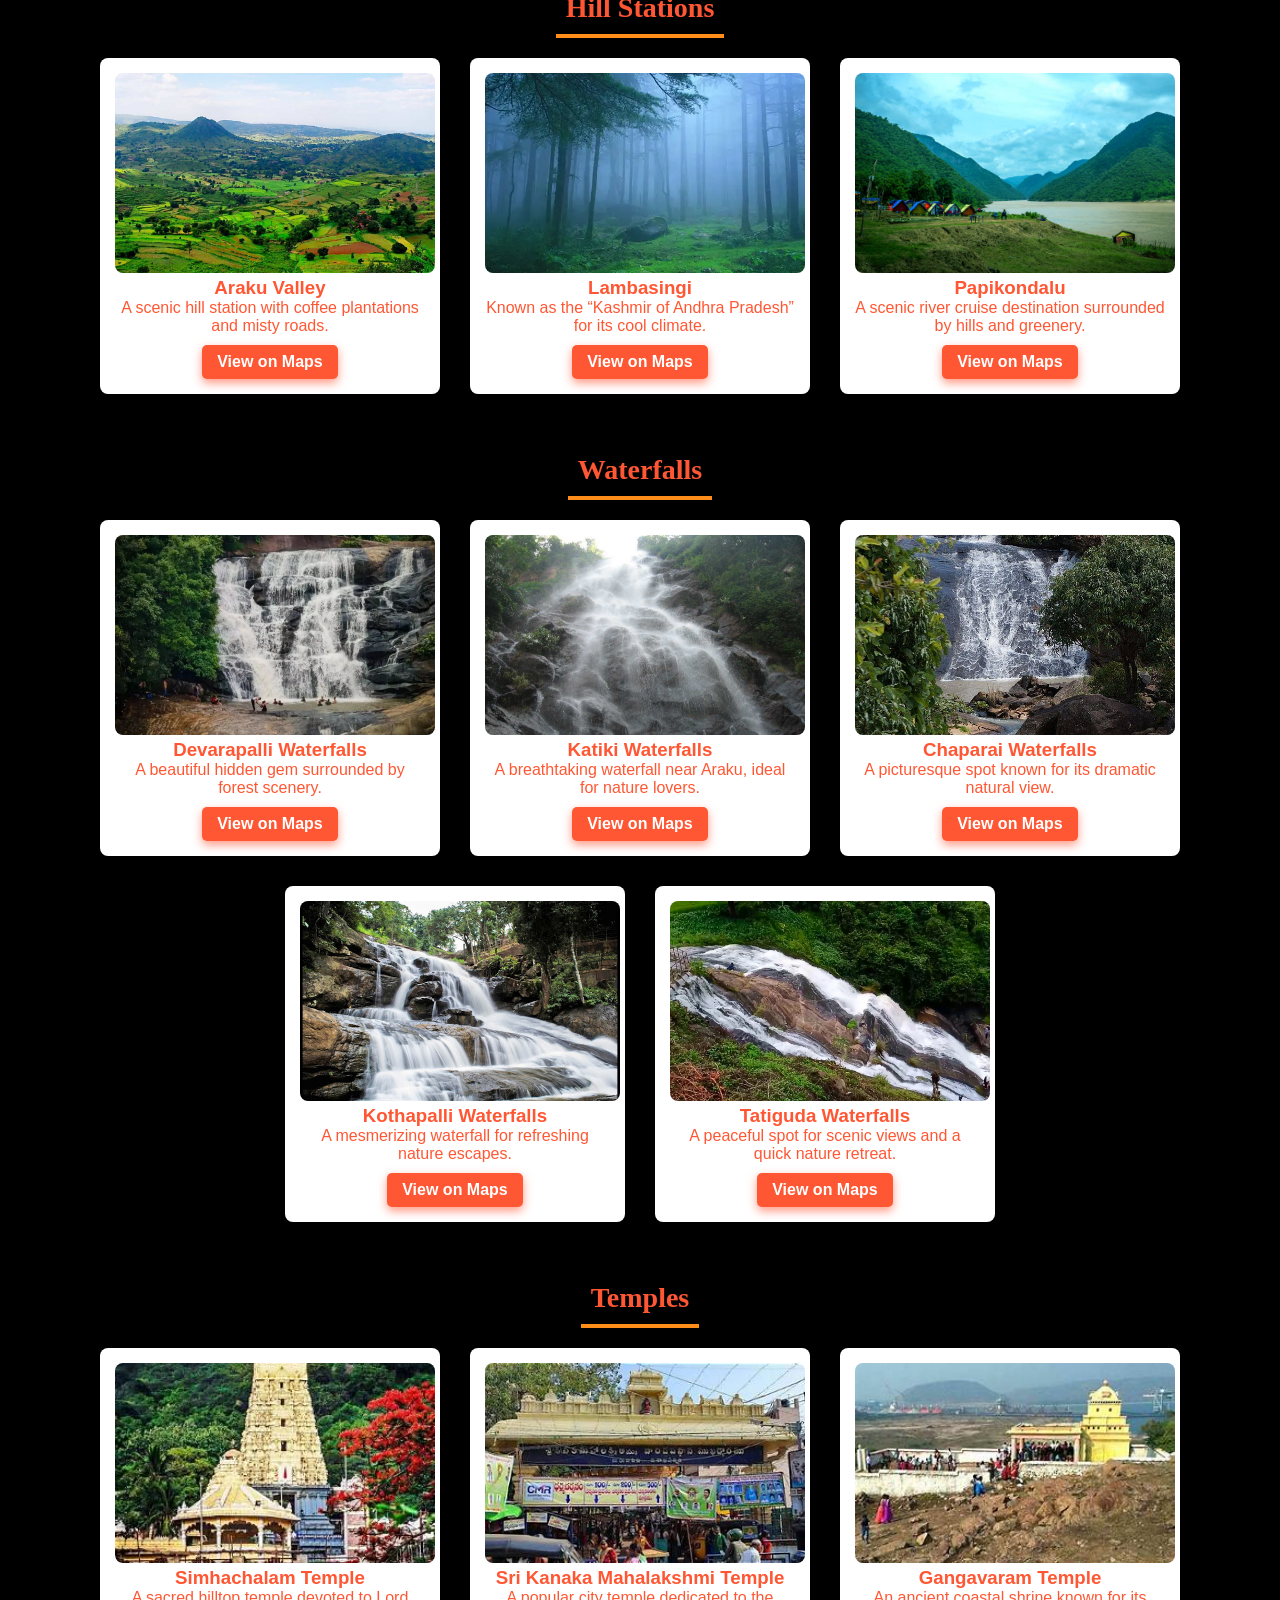
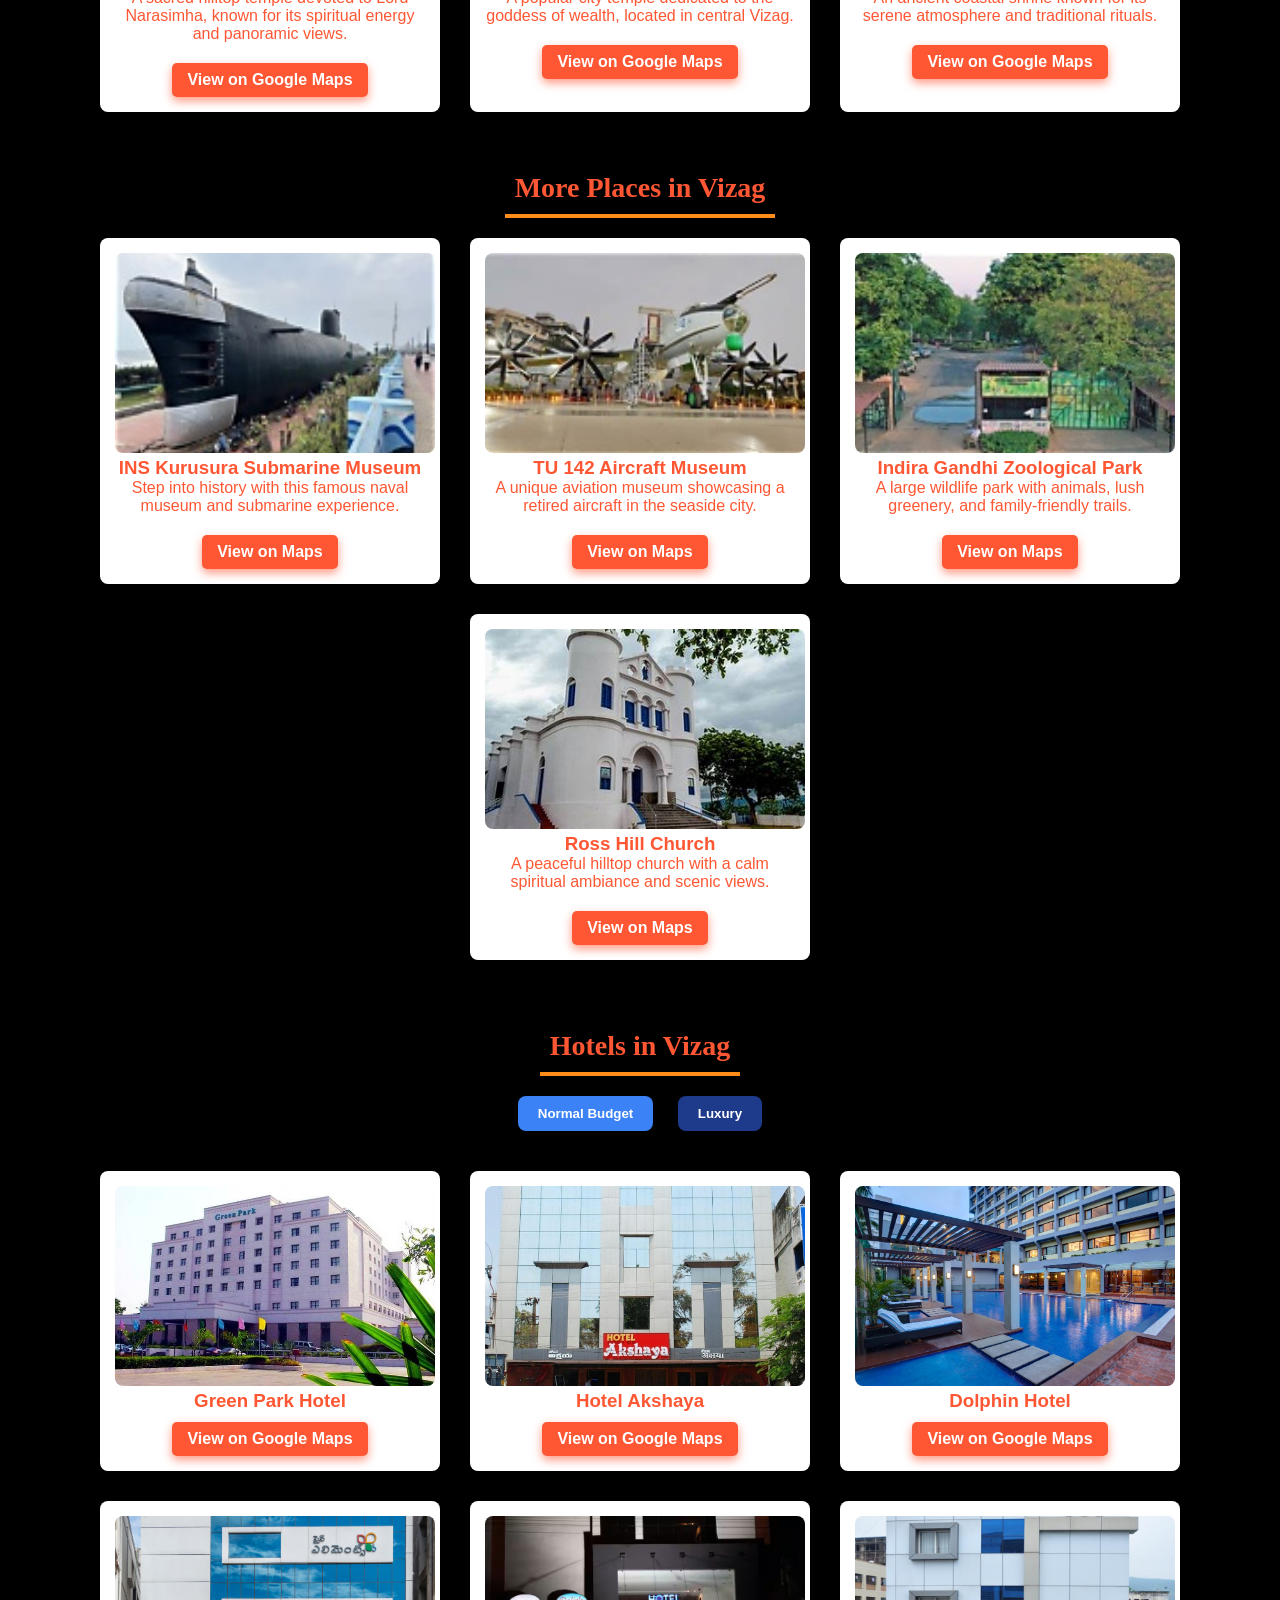
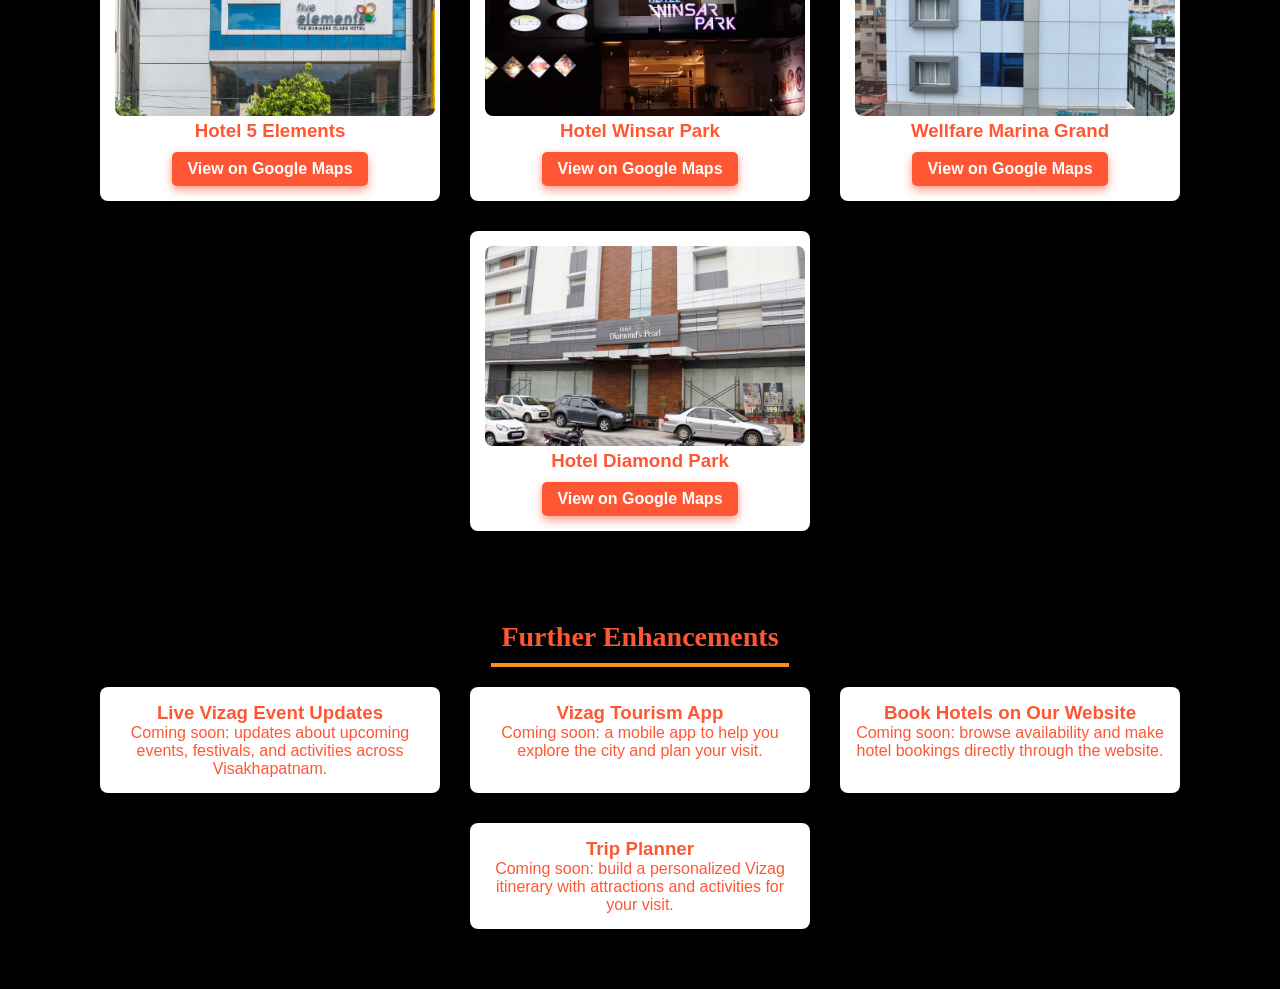
==== commit dc6d5c61: "Updated Visit Vizag website" ====
--- a/home.html
+++ b/home.html
@@ -7,7 +7,11 @@
     <link rel="stylesheet" href="style.css">
 </head>
 <body>
-    <div class="hero" style="background: linear-gradient(rgba(0,0,0,0.35), rgba(0,0,0,0.35)), url('images/park.avif'); background-size:cover; background-position:center; min-height:50vh; display:flex; align-items:center; justify-content:center;">
+    <video id="background-video" autoplay muted loop playsinline aria-hidden="true">
+        <source src="vizagvideo.mp4" type="video/mp4">
+    </video>
+
+    <div class="hero" style="background: linear-gradient(rgba(0,0,0,0.35), rgba(0,0,0,0.35)); min-height:50vh; display:flex; align-items:center; justify-content:center;">
         <div style="text-align:center; padding:24px;">
             <h1 style="color:#fff; font-size:clamp(1.8rem,3vw,3rem); text-shadow:2px 2px 8px rgba(0,0,0,0.6);">Welcome to Vizag</h1>
             <p style="color:#f4f4f4; max-width:700px; margin:12px auto;">Discover beaches, hills, waterfalls and city attractions across Visakhapatnam.</p>
@@ -35,6 +39,7 @@
         <a href="#popular">Popular Places</a>
         <a href="#hotels">Hotels</a>
         <a href="contact.html" class="contact-link" target="_blank" rel="noopener noreferrer">Contact Us</a>
+        <a href="#enhancements">Further Enhancements</a>
     </nav>
 
     <div class="main">
@@ -147,7 +152,7 @@
             <h1 class="section-title">Temples</h1>
             <div class="place-container">
                 <div class="place-box" style="--delay:0.1s;">
-                    <img src="https://www.dreamstime.com/stock-photo-simhachalam-hindu-temple-located-visakhapatnam-city-suburb-i-simhadri-andhra-pradesh-india-image91869505" alt="Simhachalam Temple">
+                    <img src="images/simhachalam.jpg" alt="Simhachalam Temple">
                     <h3>Simhachalam Temple</h3>
                     <p>A sacred hilltop temple devoted to Lord Narasimha, known for its spiritual energy and panoramic views.</p>
                     <div class="card-actions">
@@ -155,7 +160,7 @@
                     </div>
                 </div>
                 <div class="place-box" style="--delay:0.2s;">
-                    <img src="https://images.unsplash.com/photo-1524820549437-6a6a0f45f82a?auto=format&fit=crop&w=900&q=80" alt="Sri Kanaka Mahalakshmi Temple">
+                    <img src="images/kanakamahalaxmi temple.jpg" alt="Sri Kanaka Mahalakshmi Temple">
                     <h3>Sri Kanaka Mahalakshmi Temple</h3>
                     <p>A popular city temple dedicated to the goddess of wealth, located in central Vizag.</p>
                     <div class="card-actions">
@@ -163,7 +168,7 @@
                     </div>
                 </div>
                 <div class="place-box" style="--delay:0.3s;">
-                    <img src="https://images.unsplash.com/photo-1511920170033-f8396924c348?auto=format&fit=crop&w=900&q=80" alt="Gangavaram Temple">
+                    <img src="images/gangavaram temple.jpg" alt="Gangavaram Temple">
                     <h3>Gangavaram Temple</h3>
                     <p>An ancient coastal shrine known for its serene atmosphere and traditional rituals.</p>
                     <div class="card-actions">
@@ -176,32 +181,10 @@
         <section id="popular">
             <h1 class="section-title">More Places in Vizag</h1>
             <div class="place-container">
-                <div class="place-box" style="--delay:0.1s;">
-                    <img src="https://www.dreamstime.com/stock-photo-simhachalam-hindu-temple-located-visakhapatnam-city-suburb-i-simhadri-andhra-pradesh-india-image91869505" alt="Simhachalam Temple">
-                    <h3>Simhachalam Temple</h3>
-                    <p>A sacred hilltop temple with sweeping views of the city and bay.</p>
-                    <div class="card-actions">
-                        <a href="https://www.google.com/maps/search/?api=1&query=Simhachalam+Temple+Visakhapatnam" target="_blank" class="explore-btn">View on Maps</a>
-                    </div>
-                </div>
-                <div class="place-box" style="--delay:0.2s;">
-                    <img src="https://images.unsplash.com/photo-1500534623283-312aade485b7?auto=format&fit=crop&w=900&q=80" alt="Kailasagiri Hill Park">
-                    <h3>Kailasagiri Hill Park</h3>
-                    <p>Enjoy panoramic views, gardens, and a peaceful family outing at the hilltop park.</p>
-                    <div class="card-actions">
-                        <a href="https://www.google.com/maps/search/?api=1&query=Kailasagiri+Hill+Park+Visakhapatnam" target="_blank" class="explore-btn">View on Maps</a>
-                    </div>
-                </div>
-                <div class="place-box" style="--delay:0.3s;">
-                    <img src="https://images.unsplash.com/photo-1499856871958-5b9627545d1a?auto=format&fit=crop&w=900&q=80" alt="Dolphin's Nose">
-                    <h3>Dolphin's Nose</h3>
-                    <p>A scenic viewpoint known for its dramatic cliffs and breathtaking coastal views.</p>
-                    <div class="card-actions">
-                        <a href="https://www.google.com/maps/search/?api=1&query=Dolphins+Nose+Visakhapatnam" target="_blank" class="explore-btn">View on Maps</a>
-                    </div>
-                </div>
+                
+                    
                 <div class="place-box" style="--delay:0.4s;">
-                    <img src="https://images.unsplash.com/photo-1448375240586-882707db888b?auto=format&fit=crop&w=900&q=80" alt="INS Kurusura Submarine Museum">
+                    <img src="images/INS Kurusura Submarine Museum.jpg" alt="INS Kurusura Submarine Museum">
                     <h3>INS Kurusura Submarine Museum</h3>
                     <p>Step into history with this famous naval museum and submarine experience.</p>
                     <div class="card-actions">
@@ -209,7 +192,7 @@
                     </div>
                 </div>
                 <div class="place-box" style="--delay:0.5s;">
-                    <img src="https://images.unsplash.com/photo-1518548419970-58e3b5333db8?auto=format&fit=crop&w=900&q=80" alt="TU 142 Aircraft Museum">
+                    <img src="images/TU 142 Aircraft Museum.jpg" alt="TU 142 Aircraft Museum">
                     <h3>TU 142 Aircraft Museum</h3>
                     <p>A unique aviation museum showcasing a retired aircraft in the seaside city.</p>
                     <div class="card-actions">
@@ -217,7 +200,7 @@
                     </div>
                 </div>
                 <div class="place-box" style="--delay:0.6s;">
-                    <img src="https://images.unsplash.com/photo-1521295121783-8a321d551ad2?auto=format&fit=crop&w=900&q=80" alt="Indira Gandhi Zoological Park">
+                    <img src="images/Indira Gandhi Zoological Park.jpg" alt="Indira Gandhi Zoological Park">
                     <h3>Indira Gandhi Zoological Park</h3>
                     <p>A large wildlife park with animals, lush greenery, and family-friendly trails.</p>
                     <div class="card-actions">
@@ -225,24 +208,14 @@
                     </div>
                 </div>
                 <div class="place-box" style="--delay:0.7s;">
-                    <img src="https://images.unsplash.com/photo-1494526585095-c41746248156?auto=format&fit=crop&w=900&q=80" alt="Ross Hill Church">
+                    <img src="images/Ross Hill Church.jpg" alt="Ross Hill Church">
                     <h3>Ross Hill Church</h3>
                     <p>A peaceful hilltop church with a calm spiritual ambiance and scenic views.</p>
                     <div class="card-actions">
                         <a href="https://www.google.com/maps/search/?api=1&query=Ross+Hill+Church+Visakhapatnam" target="_blank" class="explore-btn">View on Maps</a>
                     </div>
                 </div>
-                <div class="place-box" style="--delay:0.8s;">
-                    <img src="https://images.unsplash.com/photo-1506744038136-46273834b3fb?auto=format&fit=crop&w=900&q=80" alt="VMRDA Park">
-                    <h3>VMRDA Park</h3>
-                    <p>A beautifully landscaped park ideal for evening walks and family time.</p>
-                    <div class="card-actions">
-                        <a href="https://www.google.com/maps/search/?api=1&query=VMRDA+Park+Visakhapatnam" target="_blank" class="explore-btn">View on Maps</a>
-                    </div>
-                </div>
-            </div>
-        </section>
-    </div>
+                
 
     <section id="hotels">
         <h1 class="section-title">Hotels in Vizag</h1>
@@ -256,38 +229,38 @@
             <div class="place-container">
                 <div class="place-box">
                     <img src="images/green.avif" alt="Hotel Green Park">
-                    <p>Hotel Green Park</p>
-                    <a href="https://www.bing.com/travel/hotels/detail?q=Hotel+Greenpark+Visakhapatnam&id=YN4070x9438742258222514522&hname=Hotel+Greenpark+Visakhapatnam&cin=2025-06-08&cout=2025-06-09&guests=2A0C&age=&displaytext=Vishakhapatnam&loc=Vishakhapatnam&hotellistid=&lat=17.715425&lon=83.30628&type=hotel&hi=1&form=HTLHDE&showNightlyPrice=1&entrypoint=HTSELI" target="_blank"><button>Explore More</button></a>
-                </div>
-                <div class="place-box">
-                    <img src="images/akshaya.jpg" alt="Hotel Supreme">
-                    <p>Hotel Akshaya</p>
-                    <a href="https://www.bing.com/travel/hotels/detail?q=Hotel+Akshaya&id=YN4070x1041368606698545207&hname=Hotel+Akshaya&cin=2025-06-08&cout=2025-06-09&guests=2A0C&age=&displaytext=Vishakhapatnam&loc=Vishakhapatnam&hotellistid=&lat=17.725403&lon=83.299355&type=hotel&hi=4&form=HTLHDE&showNightlyPrice=1&entrypoint=HTSELI" target="_blank"><button>Explore More</button></a>
-                </div>
-                <div class="place-box">
-                    <img src="images/dolphin.jpg" alt="Hotel Winsar Park">
-                    <p>Dolphin Hotel</p>
-                    <a href="https://www.bing.com/travel/hotels/detail?q=Dolphin+Hotel&id=YN4070x13959802163084892071&hname=Dolphin+Hotel&cin=2025-06-08&cout=2025-06-09&guests=2A0C&age=&displaytext=Vishakhapatnam&loc=Vishakhapatnam&hotellistid=&lat=17.713072&lon=83.297455&type=hotel&hi=6&form=HTLHDE&showNightlyPrice=1&entrypoint=HTSELI" target="_blank"><button>Explore More</button></a>
-                </div>
-                <div class="place-box">
-                    <img src="images/elements.avif" alt="Hotel Winsar Park">
-                    <p>Hotel 5 Elements</p>
-                    <a href="https://www.bing.com/travel/hotels/detail?q=Hotel+Five+Elements&id=YN4070x1160094128742327804&hname=Hotel+Five+Elements&cin=2025-06-08&cout=2025-06-09&guests=2A0C&age=&displaytext=Vishakhapatnam&loc=Vishakhapatnam&hotellistid=&lat=17.720427&lon=83.3133&type=hotel&hi=12&form=HTLHDE&showNightlyPrice=1&entrypoint=HTSELI" target="_blank"><button>Explore More</button></a>
+                    <h3>Green Park Hotel</h3>
+                    <a href="https://www.google.com/maps/search/?api=1&amp;query=Green+Park+Hotel+Visakhapatnam" target="_blank" rel="noopener noreferrer" class="explore-btn">View on Google Maps</a>
+                </div>
+                <div class="place-box">
+                    <img src="images/akshaya.jpg" alt="Hotel Akshaya">
+                    <h3>Hotel Akshaya</h3>
+                    <a href="https://www.google.com/maps/search/?api=1&amp;query=Hotel+Akshaya+Visakhapatnam" target="_blank" rel="noopener noreferrer" class="explore-btn">View on Google Maps</a>
+                </div>
+                <div class="place-box">
+                    <img src="images/dolphin.jpg" alt="Dolphin Hotel">
+                    <h3>Dolphin Hotel</h3>
+                    <a href="https://www.google.com/maps/search/?api=1&amp;query=Dolphin+Hotel+Visakhapatnam" target="_blank" rel="noopener noreferrer" class="explore-btn">View on Google Maps</a>
+                </div>
+                <div class="place-box">
+                    <img src="images/elements.avif" alt="Hotel 5 Elements">
+                    <h3>Hotel 5 Elements</h3>
+                    <a href="https://www.google.com/maps/search/?api=1&amp;query=Hotel+5+Elements+Visakhapatnam" target="_blank" rel="noopener noreferrer" class="explore-btn">View on Google Maps</a>
                 </div>
                 <div class="place-box">
                     <img src="images/winsar.avif" alt="Hotel Winsar Park">
-                    <p>Hotel Winsar Park</p>
-                    <a href="https://www.bing.com/travel/hotels/detail?q=Hotel+Winsar+Park&id=YN4070x518136038&hname=Hotel+Winsar+Park&cin=2025-06-08&cout=2025-06-09&guests=2A0C&age=&displaytext=Vishakhapatnam&loc=Vishakhapatnam&hotellistid=&lat=17.709448&lon=83.30573&type=hotel&hi=13&form=HTLHDE&showNightlyPrice=1&entrypoint=HTSELI" target="_blank"><button>Explore More</button></a>
-                </div>
-                <div class="place-box">
-                    <img src="images/wellfare.jpg" alt="Hotel Winsar Park">
-                    <p>Wellfare Marina Grand</p>
-                    <a href="https://www.bing.com/travel/hotels/detail?q=Wellfare+Marina+grand%2C+Vizag&id=YN4070x3469733652707648806&hname=Wellfare+Marina+grand%2C+Vizag&cin=2025-06-08&cout=2025-06-09&guests=2A0C&age=&displaytext=Vishakhapatnam&loc=Vishakhapatnam&hotellistid=&lat=17.725634&lon=83.300224&type=hotel&hi=16&form=HTLHDE&showNightlyPrice=1&entrypoint=HTSELI" target="_blank"><button>Explore More</button></a>
-                </div>
-                <div class="place-box">
-                    <img src="images/diamond.jpg" alt="Hotel Winsar Park">
-                    <p>Hotels Diamond Pearl</p>
-                    <a href="https://www.bing.com/travel/hotels/detail?q=Hotel+Diamonds+Pearl&id=YN4070x8060636578347884217&hname=Hotel+Diamonds+Pearl&cin=2025-06-08&cout=2025-06-09&guests=2A0C&age=&displaytext=Vishakhapatnam&loc=Vishakhapatnam&hotellistid=&lat=17.72824&lon=83.30358&type=hotel&hi=19&form=HTLHDE&showNightlyPrice=1&entrypoint=HTSELI" target="_blank"><button>Explore More</button></a>
+                    <h3>Hotel Winsar Park</h3>
+                    <a href="https://www.google.com/maps/search/?api=1&amp;query=Hotel+Winsar+Park+Visakhapatnam" target="_blank" rel="noopener noreferrer" class="explore-btn">View on Google Maps</a>
+                </div>
+                <div class="place-box">
+                    <img src="images/wellfare.jpg" alt="Wellfare Marina Grand">
+                    <h3>Wellfare Marina Grand</h3>
+                    <a href="https://www.google.com/maps/search/?api=1&amp;query=Wellfare+Marina+Grand+Visakhapatnam" target="_blank" rel="noopener noreferrer" class="explore-btn">View on Google Maps</a>
+                </div>
+                <div class="place-box">
+                    <img src="images/diamond.jpg" alt="Hotel Diamond Park">
+                    <h3>Hotel Diamond Park</h3>
+                    <a href="https://www.google.com/maps/search/?api=1&amp;query=Hotel+Diamond+Park+Visakhapatnam" target="_blank" rel="noopener noreferrer" class="explore-btn">View on Google Maps</a>
                 </div>
             </div>
         </div>
@@ -296,52 +269,75 @@
             <div class="place-container">
                 <div class="place-box">
                     <img src="images/park.avif" alt="The Park Vizag">
-                    <p>The Park Vizag</p>
-                    <a href="https://www.booking.com/hotel/in/the-park-visakhapatnam.en-us.html?aid=2378099&label=huno.1-bing%3A77427b179a1f1330e58a131ca2eb50b3&sid=471427a223f177a84319d0d249b964f3&all_sr_blocks=25628402_398760372_2_2_0&checkin=2025-05-02&checkout=2025-05-03&dest_id=-2114520&dest_type=city&dist=0&group_adults=2&group_children=0&hapos=1&highlighted_blocks=25628402_398760372_2_2_0&hpos=1&matching_block_id=25628402_398760372_2_2_0&no_rooms=1&req_adults=2&req_children=0&room1=A%2CA&sb_price_type=total&sr_order=popularity&sr_pri_blocks=25628402_398760372_2_2_0__891900&srepoch=1745566002&srpvid=faf3345674560032&type=total&ucfs=1&#hotelTmpl" target="_blank"><button>Explore More</button></a>
+                    <h3>The Park Visakhapatnam</h3>
+                    <a href="https://www.google.com/maps/search/?api=1&amp;query=The+Park+Visakhapatnam" target="_blank" rel="noopener noreferrer" class="explore-btn">View on Google Maps</a>
                 </div>
                 <div class="place-box">
                     <img src="images/novotel.jpg" alt="Novotel Visakhapatnam">
-                    <p>Novotel Visakhapatnam</p>
-                    <a href="https://www.bing.com/travel/hotels/detail?q=Novotel+Visakhapatnam+Varun+Beach&id=YN4070x3409338355401934599&hname=Novotel+Visakhapatnam+Varun+Beach&cin=2025-06-08&cout=2025-06-09&guests=2A0C&age=&displaytext=Vishakhapatnam&loc=Vishakhapatnam&hotellistid=&lat=17.710852&lon=83.31572&type=hotel&hi=10&form=HTLHDE&showNightlyPrice=1&entrypoint=HTSELI" target="_blank"><button>Explore More</button></a>
-                </div>
-                <div class="place-box">
-                    <img src="images/luxury3.jpg" alt="Taj Gateway Hotel">
-                    <p>The Bheemli Resort Managed by AccorHotels</p>
-                    <a href="https://www.booking.com/hotel/in/the-bheemli-resort-managed-by-accorhotels.en-us.html?aid=364761&label=6a908eccbd_visakhapatnam__&sid=471427a223f177a84319d0d249b964f3&all_sr_blocks=173571204_392970266_1_42_0&checkin=2025-05-02&checkout=2025-05-03&dest_id=-2114520&dest_type=city&dist=0&group_adults=1&group_children=0&hapos=1&highlighted_blocks=173571204_392970266_1_42_0&hpos=1&matching_block_id=173571204_392970266_1_42_0&no_rooms=1&req_adults=1&req_children=0&room1=A&sb_price_type=total&sr_order=popularity&sr_pri_blocks=173571204_392970266_1_42_0__799900&srepoch=1745566111&srpvid=5252348b741c04f7&type=total&ucfs=1&#hotelTmpl" target="_blank"><button>Explore More</button></a>
-                </div>
-                <div class="place-box">
-                    <img src="images/welcomhotel.png" alt="Taj Gateway Hotel">
-                    <p>Welcomhotel by ITC Hotels</p>
-                    <a href="https://www.booking.com/hotel/in/welcomhotel-grandbay.html?label=6a908eccbd_visakhapatnam__&sid=471427a223f177a84319d0d249b964f3&aid=364761&ucfs=1&arphpl=1&checkin=2025-05-02&checkout=2025-05-03&dest_id=-2114520&dest_type=city&group_adults=1&req_adults=1&no_rooms=1&group_children=0&req_children=0&hpos=1&hapos=1&sr_order=popularity&srpvid=334634c2e55f0013&srepoch=1745566218&all_sr_blocks=145698802_336139758_1_41_0&highlighted_blocks=145698802_336139758_1_41_0&matching_block_id=145698802_336139758_1_41_0&sr_pri_blocks=145698802_336139758_1_41_0__612500&from=searchresults#hotelTmpl" target="_blank"><button>Explore More</button></a>
-                </div>
-                <div class="place-box">
-                    <img src="images/radisson.jpg" alt="Taj Gateway Hotel">
-                    <p>Radisson Blu Resort Visakhapatnam</p>
-                    <a href="https://www.booking.com/hotel/in/radisson-blu-resort-vishakhapatnam.html?label=6a908eccbd_visakhapatnam__&sid=471427a223f177a84319d0d249b964f3&aid=364761&ucfs=1&arphpl=1&checkin=2025-05-02&checkout=2025-05-03&dest_id=-2114520&dest_type=city&group_adults=1&req_adults=1&no_rooms=1&group_children=0&req_children=0&hpos=1&hapos=1&sr_order=popularity&srpvid=8df834ea73600593&srepoch=1745566314&all_sr_blocks=749573503_331239124_1_42_0&highlighted_blocks=749573503_331239124_1_42_0&matching_block_id=749573503_331239124_1_42_0&sr_pri_blocks=749573503_331239124_1_42_0__949900&from=searchresults#hotelTmpl"
-                        target="_blank"><button>Explore More</button></a>
-                </div>
-                <div class="place-box">
-                    <img src="images/budhil.avif" alt="Taj Gateway Hotel">
-                    <p>The Budhil Park</p>
-                    <a href="https://www.booking.com/hotel/in/the-budhil-park.html?label=6a908eccbd_visakhapatnam__&sid=471427a223f177a84319d0d249b964f3&aid=364761&ucfs=1&arphpl=1&checkin=2025-05-02&checkout=2025-05-03&dest_id=-2114520&dest_type=city&group_adults=1&req_adults=1&no_rooms=1&group_children=0&req_children=0&hpos=1&hapos=1&sr_order=popularity&srpvid=56a0350d9f710521&srepoch=1745566367&all_sr_blocks=1254030503_399037836_1_40_0&highlighted_blocks=1254030503_399037836_1_40_0&matching_block_id=1254030503_399037836_1_40_0&sr_pri_blocks=1254030503_399037836_1_40_0__230000&from=searchresults#hotelTmpl"
-                        target="_blank"><button>Explore More</button></a>
-                </div>
-                <div class="place-box">
-                    <img src="images/daspalla.jpg" alt="Taj Gateway Hotel">
-                    <p>Hotel Daspalla</p>
-                    <a href="https://www.booking.com/hotel/in/daspalla-visakhapatnam.en-us.html?aid=364761&label=6a908eccbd_visakhapatnam__&sid=471427a223f177a84319d0d249b964f3&all_sr_blocks=63351004_372418700_2_1_0&checkin=2025-05-02&checkout=2025-05-03&dest_id=-2114520&dest_type=city&dist=0&group_adults=1&group_children=0&hapos=1&highlighted_blocks=63351004_372418700_2_1_0&hpos=1&matching_block_id=63351004_372418700_2_1_0&no_rooms=1&req_adults=1&req_children=0&room1=A&sb_price_type=total&sr_order=popularity&sr_pri_blocks=63351004_372418700_2_1_0__550000&srepoch=1745566418&srpvid=17023527c4840651&type=total&ucfs=1&#hotelTmpl"
-                        target="_blank"><button>Explore More</button></a>
+                    <h3>Novotel Visakhapatnam Varun Beach</h3>
+                    <a href="https://www.google.com/maps/search/?api=1&amp;query=Novotel+Visakhapatnam+Varun+Beach" target="_blank" rel="noopener noreferrer" class="explore-btn">View on Google Maps</a>
+                </div>
+                <div class="place-box">
+                    <img src="images/luxury3.jpg" alt="The Bheemli Resort">
+                    <h3>The Bheemli Resort</h3>
+                    <a href="https://www.google.com/maps/search/?api=1&amp;query=The+Bheemli+Resort+Visakhapatnam" target="_blank" rel="noopener noreferrer" class="explore-btn">View on Google Maps</a>
+                </div>
+                <div class="place-box">
+                    <img src="images/welcomhotel.png" alt="Welcomhotel by ITC Hotels Devee Grand Bay">
+                    <h3>Welcomhotel by ITC Hotels Devee Grand Bay</h3>
+                    <a href="https://www.google.com/maps/search/?api=1&amp;query=Welcomhotel+by+ITC+Hotels+Devee+Grand+Bay+Visakhapatnam" target="_blank" rel="noopener noreferrer" class="explore-btn">View on Google Maps</a>
+                </div>
+                <div class="place-box">
+                    <img src="images/radisson.jpg" alt="Radisson Blu Resort Visakhapatnam">
+                    <h3>Radisson Blu Resort Visakhapatnam</h3>
+                    <a href="https://www.google.com/maps/search/?api=1&amp;query=Radisson+Blu+Resort+Visakhapatnam" target="_blank" rel="noopener noreferrer" class="explore-btn">View on Google Maps</a>
+                </div>
+                <div class="place-box">
+                    <img src="images/luxury3.jpg" alt="Four Points by Sheraton hotel exterior">
+                    <h3>Four Points by Sheraton Visakhapatnam</h3>
+                    <a href="https://www.google.com/maps/search/?api=1&amp;query=Four+Points+by+Sheraton+Visakhapatnam" target="_blank" rel="noopener noreferrer" class="explore-btn">View on Google Maps</a>
+                </div>
+                <div class="place-box">
+                    <img src="images/park.avif" alt="Seaside hotel in Visakhapatnam">
+                    <h3>Bay View YMCA</h3>
+                    <a href="https://www.google.com/maps/search/?api=1&amp;query=Bay+View+YMCA+Hotel+Visakhapatnam" target="_blank" rel="noopener noreferrer" class="explore-btn">View on Google Maps</a>
+                </div>
+                <div class="place-box">
+                    <img src="images/budhil.avif" alt="The Budhil Park">
+                    <h3>The Budhil Park</h3>
+                    <a href="https://www.google.com/maps/search/?api=1&amp;query=The+Budhil+Park+Visakhapatnam" target="_blank" rel="noopener noreferrer" class="explore-btn">View on Google Maps</a>
+                </div>
+                <div class="place-box">
+                    <img src="images/daspalla.jpg" alt="Hotel Daspalla">
+                    <h3>Hotel Daspalla</h3>
+                    <a href="https://www.google.com/maps/search/?api=1&amp;query=Hotel+Daspalla+Visakhapatnam" target="_blank" rel="noopener noreferrer" class="explore-btn">View on Google Maps</a>
                 </div>
             </div>
         </div>
     </section>
 
 
-<footer>
-    
-    span>PASSIONATE WEB DEVELOPER</span>
-    </div>
-</footer>
+    <section id="enhancements">
+        <h1 class="section-title">Further Enhancements</h1>
+        <div class="place-container">
+            <article class="place-box">
+                <h3>Live Vizag Event Updates</h3>
+                <p>Coming soon: updates about upcoming events, festivals, and activities across Visakhapatnam.</p>
+            </article>
+            <article class="place-box">
+                <h3>Vizag Tourism App</h3>
+                <p>Coming soon: a mobile app to help you explore the city and plan your visit.</p>
+            </article>
+            <article class="place-box">
+                <h3>Book Hotels on Our Website</h3>
+                <p>Coming soon: browse availability and make hotel bookings directly through the website.</p>
+            </article>
+            <article class="place-box">
+                <h3>Trip Planner</h3>
+                <p>Coming soon: build a personalized Vizag itinerary with attractions and activities for your visit.</p>
+            </article>
+        </div>
+    </section>
 
     <script>
         function showHotels(type) {
--- a/style.css
+++ b/style.css
@@ -5,9 +5,13 @@
     box-sizing: border-box;
 }
 
+html {
+    background: #000;
+}
+
 body {
+    background: transparent;
     font-family: Arial, sans-serif;
-    background: #000;
     text-align: center;
     color: #ff5733;
     min-height: 100vh;
